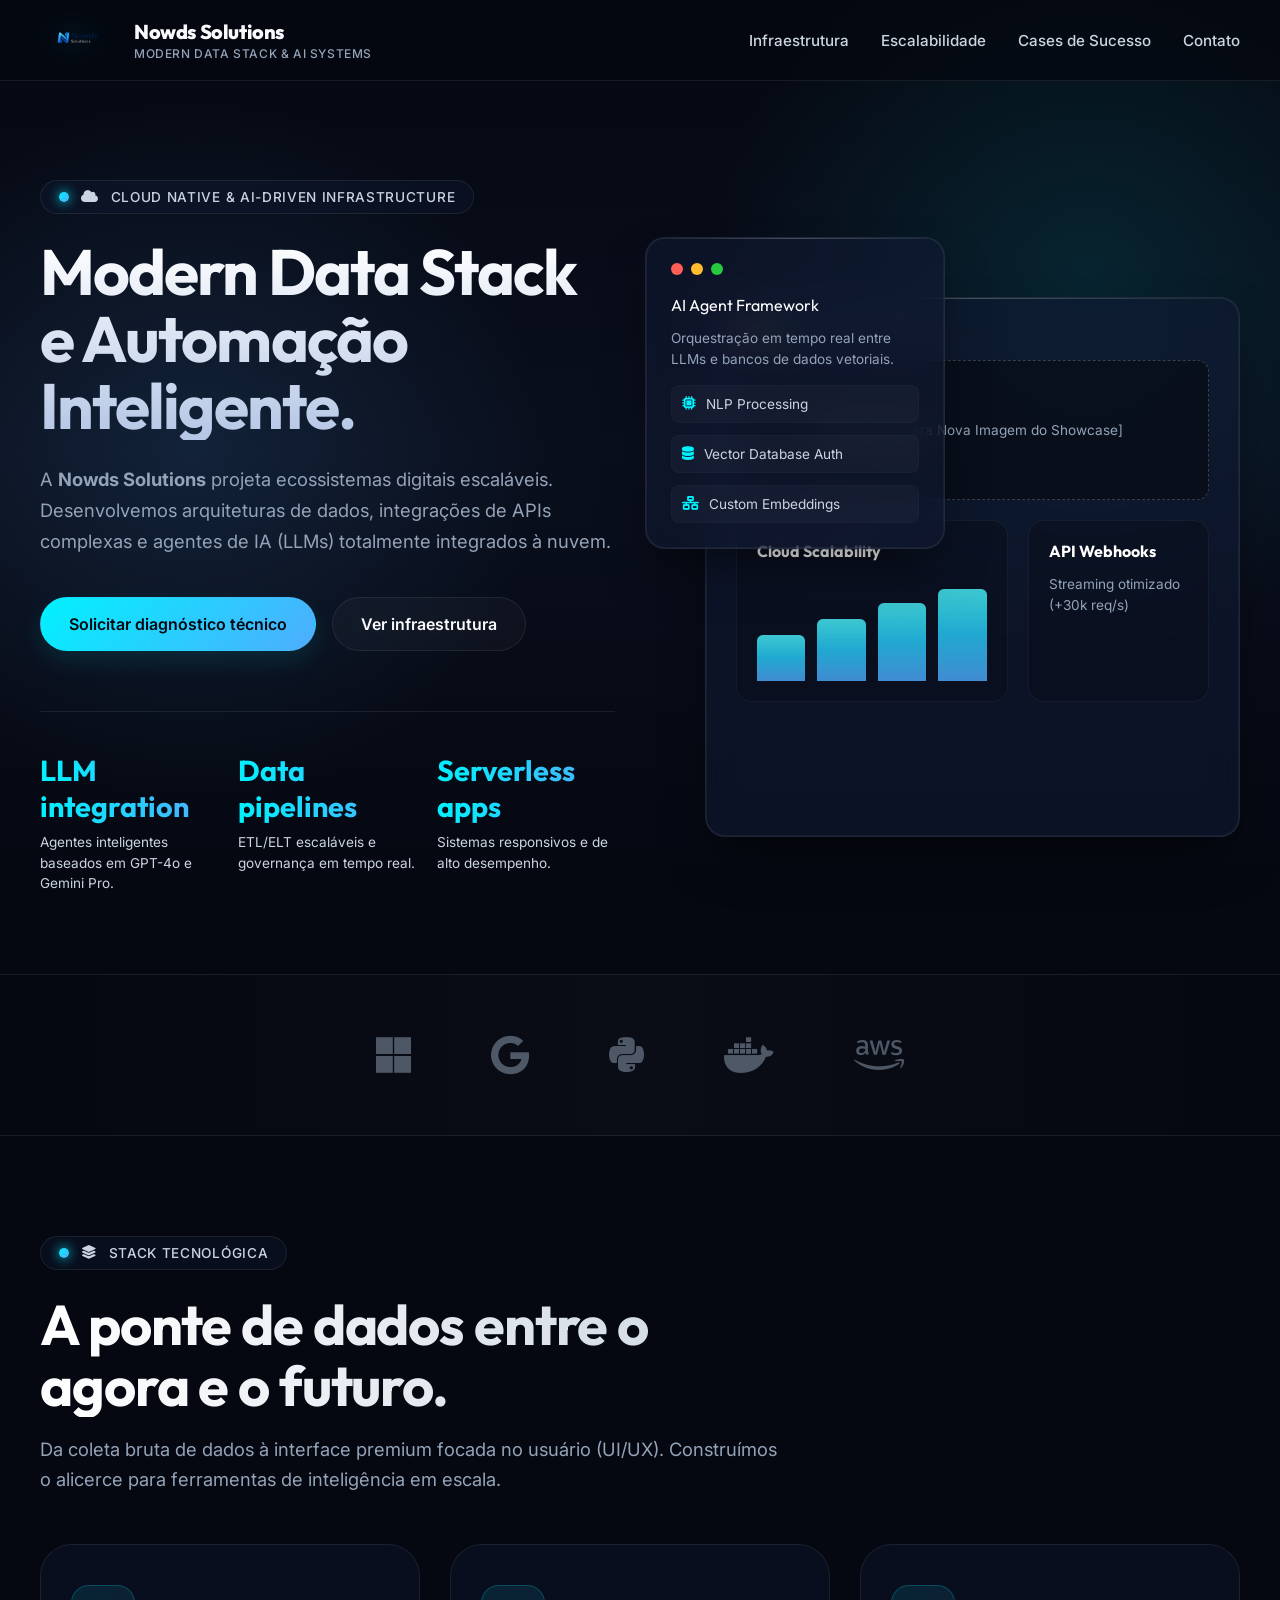
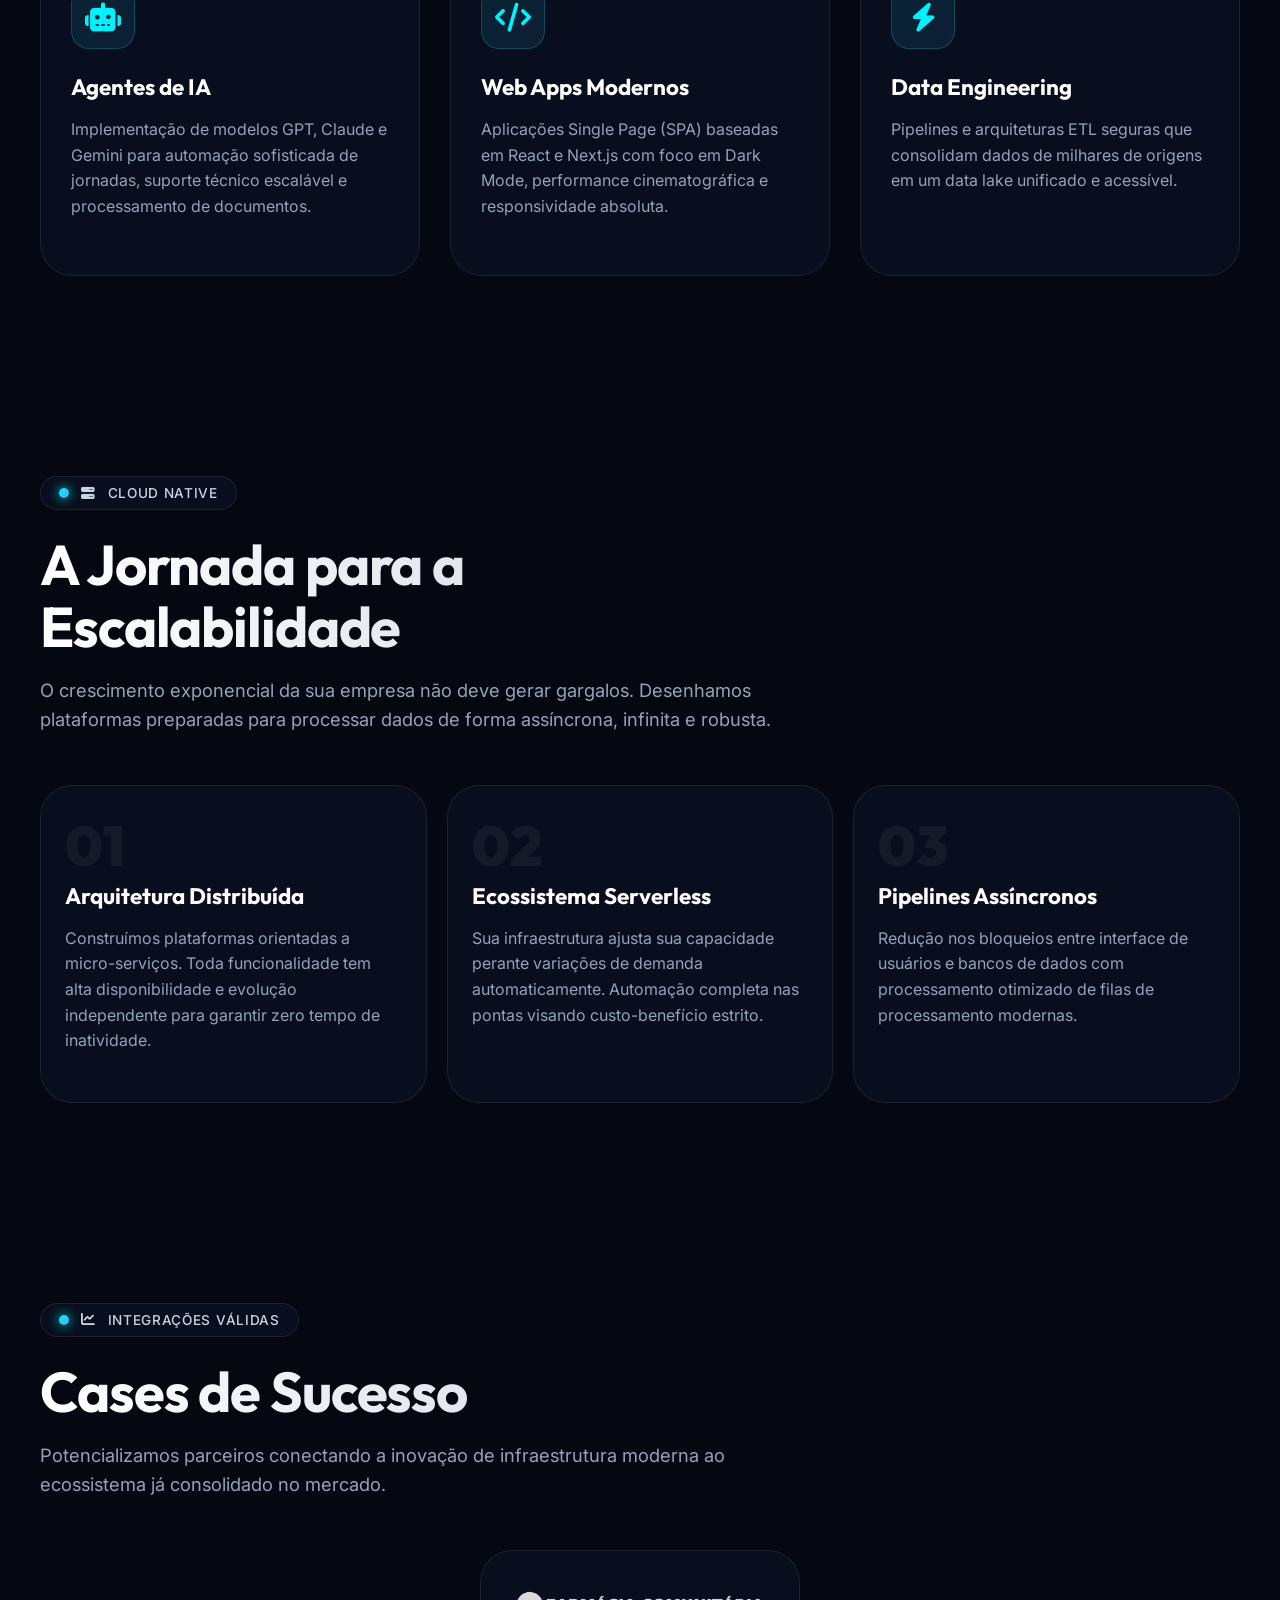
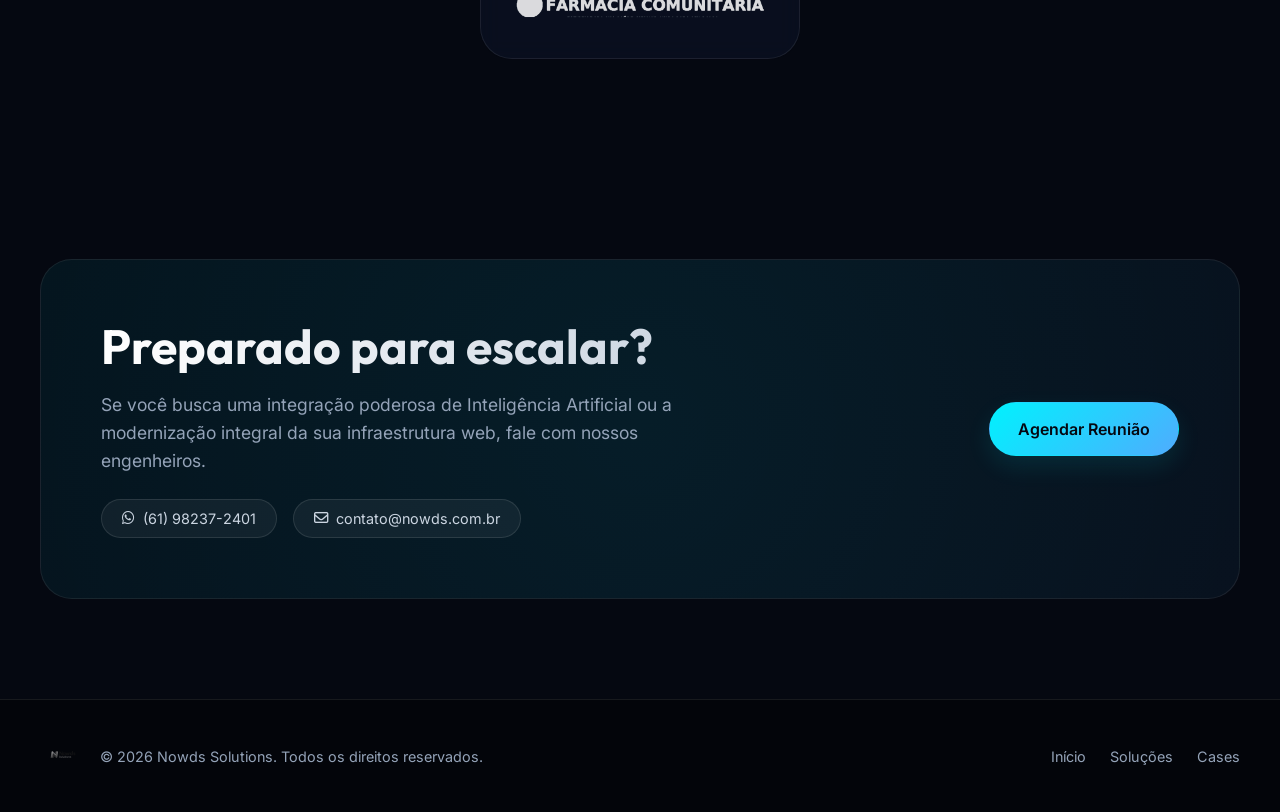
==== index.html @ 6fd4a250 "Add files via upload" ====
<!DOCTYPE html>
<html lang="pt-BR">
<head>
  <meta charset="UTF-8" />
  <meta name="viewport" content="width=device-width, initial-scale=1.0" />
  <title>Nowds Solutions | Modern Data Stack & AI Automation</title>
  
  <meta name="description" content="Nowds Solutions — Modern Data Stack, AI Integrations, and Scalable Digital Infrastructure for high-performance enterprises." />
  <meta name="keywords" content="AI Automation, LLM, Modern Data Stack, SaaS Development, Cloud Infrastructure, Azure OpenAI, Google Cloud" />
  
  <!-- FontAwesome Integrations -->
  <link rel="stylesheet" href="https://cdnjs.cloudflare.com/ajax/libs/font-awesome/6.4.0/css/all.min.css" integrity="sha512-iecdLmaskl7CVkqkXNQ/ZH/XLlvWZOJyj7Yy7tcenmpD1ypASozpmT/E0iPtmFIB46ZmdtAc9eNBvH0H/ZpiBw==" crossorigin="anonymous" referrerpolicy="no-referrer" />
  
  <!-- Main Stylesheet -->
  <link rel="stylesheet" href="index.css" />
</head>
<body>
  <header>
    <div class="container nav">
      <a href="#inicio" class="brand">
        <img class="brand-logo" src="logo-nowds.png" alt="Nowds Solutions Logo" />
        <div class="brand-name">
          <strong>Nowds Solutions</strong>
          <span>Modern Data Stack & AI Systems</span>
        </div>
      </a>

      <nav class="nav-links">
        <a href="#servicos">Infraestrutura</a>
        <a href="#processo">Escalabilidade</a>
        <a href="#cases">Cases de Sucesso</a>
        <a href="#contato">Contato</a>
      </nav>
    </div>
  </header>

  <main>
    <section class="hero" id="inicio">
      <div class="container hero-grid">
        <div class="hero-copy reveal">
          <span class="pill"><i class="fa-solid fa-cloud"></i> Cloud Native & AI-Driven Infrastructure</span>
          <h1>Modern Data Stack e Automação Inteligente.</h1>
          <p>
            A <strong>Nowds Solutions</strong> projeta ecossistemas digitais escaláveis. 
            Desenvolvemos arquiteturas de dados, integrações de APIs complexas e agentes de IA (LLMs) 
            totalmente integrados à nuvem.
          </p>

          <div class="hero-actions">
            <a class="btn btn-primary" href="mailto:contato@nowds.com.br">Solicitar diagnóstico técnico</a>
            <a class="btn btn-secondary" href="#servicos">Ver infraestrutura</a>
          </div>

          <div class="hero-stats reveal">
            <div class="stat">
              <strong>LLM integration</strong>
              <span>Agentes inteligentes baseados em GPT-4o e Gemini Pro.</span>
            </div>
            <div class="stat">
              <strong>Data pipelines</strong>
              <span>ETL/ELT escaláveis e governança em tempo real.</span>
            </div>
            <div class="stat">
              <strong>Serverless apps</strong>
              <span>Sistemas responsivos e de alto desempenho.</span>
            </div>
          </div>
        </div>

        <div class="showcase reveal">
          <div class="glass panel-card">
            <div class="window-bar"><span></span><span></span><span></span></div>
            <div class="mini-title">AI Agent Framework</div>
            <p class="mini-text">Orquestração em tempo real entre LLMs e bancos de dados vetoriais.</p>
            <div class="list">
              <div class="list-item"><i class="fa-solid fa-microchip"></i> NLP Processing</div>
              <div class="list-item"><i class="fa-solid fa-database"></i> Vector Database Auth</div>
              <div class="list-item"><i class="fa-solid fa-network-wired"></i> Custom Embeddings</div>
            </div>
          </div>

          <div class="glass panel-main">
            <div class="window-bar"><span></span><span></span><span></span></div>
            <!-- IMAGEM DINÂMICA DO CLIENTE VIRÁ AQUI -->
            <div id="client-dynamic-image-container" style="min-height: 140px; margin-bottom: 20px; border-radius: 12px; background: rgba(0,0,0,0.4); display: flex; align-items: center; justify-content: center; border: 1px dashed rgba(255,255,255,0.2);">
                <span style="color: var(--text-muted); font-size: 0.85rem;"><i class="fa-regular fa-image" style="margin-right: 8px;"></i> [Espaço para Nova Imagem do Showcase]</span>
            </div>

            <div class="dashboard">
              <div class="dash-row">
                <div class="dash-block">
                  <h3>Cloud Scalability</h3>
                  <div class="bar-chart">
                    <span style="height: 46%"></span>
                    <span style="height: 62%"></span>
                    <span style="height: 78%"></span>
                    <span style="height: 92%"></span>
                  </div>
                </div>
                <div class="dash-block">
                  <h3>API Webhooks</h3>
                  <p>Streaming otimizado (+30k req/s)</p>
                </div>
              </div>
            </div>
          </div>
        </div>
      </div>
    </section>

    <section class="partners">
      <div class="container partners-icons">
        <i class="fa-brands fa-microsoft" title="Azure Ecosystem"></i>
        <i class="fa-brands fa-google" title="Google Cloud Platform"></i>
        <i class="fa-brands fa-python" title="Python Stack"></i>
        <i class="fa-brands fa-docker" title="Containerization"></i>
        <i class="fa-brands fa-aws" title="AWS Infrastructure"></i>
      </div>
    </section>

    <section class="section" id="servicos">
      <div class="container">
        <div class="section-title reveal">
          <span class="pill"><i class="fa-solid fa-layer-group"></i> Stack Tecnológica</span>
          <h2>A ponte de dados entre o agora e o futuro.</h2>
          <p>
            Da coleta bruta de dados à interface premium focada no usuário (UI/UX).
            Construímos o alicerce para ferramentas de inteligência em escala.
          </p>
        </div>

        <div class="grid-3">
          <article class="card reveal">
            <div class="icon"><i class="fa-solid fa-robot"></i></div>
            <h3>Agentes de IA</h3>
            <p>Implementação de modelos GPT, Claude e Gemini para automação sofisticada de jornadas, suporte técnico escalável e processamento de documentos.</p>
          </article>

          <article class="card reveal">
            <div class="icon"><i class="fa-solid fa-code"></i></div>
            <h3>Web Apps Modernos</h3>
            <p>Aplicações Single Page (SPA) baseadas em React e Next.js com foco em Dark Mode, performance cinematográfica e responsividade absoluta.</p>
          </article>

          <article class="card reveal">
            <div class="icon"><i class="fa-solid fa-bolt"></i></div>
            <h3>Data Engineering</h3>
            <p>Pipelines e arquiteturas ETL seguras que consolidam dados de milhares de origens em um data lake unificado e acessível.</p>
          </article>
        </div>
      </div>
    </section>

    <section class="section" id="processo">
      <div class="container">
        <div class="section-title reveal">
          <span class="pill"><i class="fa-solid fa-server"></i> Cloud Native</span>
          <h2>A Jornada para a Escalabilidade</h2>
          <p>O crescimento exponencial da sua empresa não deve gerar gargalos. Desenhamos plataformas preparadas para processar dados de forma assíncrona, infinita e robusta.</p>
        </div>

        <div class="grid-3" style="gap: 20px;">
          <div class="card reveal" style="padding: 32px 24px;">
            <div style="font-family: 'Outfit', sans-serif; font-size: 3.5rem; line-height: 1; font-weight: 900; color: rgba(255,255,255,0.05); margin-bottom: 8px;">01</div>
            <h3>Arquitetura Distribuída</h3>
            <p>Construímos plataformas orientadas a micro-serviços. Toda funcionalidade tem alta disponibilidade e evolução independente para garantir zero tempo de inatividade.</p>
          </div>
          
          <div class="card reveal" style="padding: 32px 24px;">
            <div style="font-family: 'Outfit', sans-serif; font-size: 3.5rem; line-height: 1; font-weight: 900; color: rgba(255,255,255,0.05); margin-bottom: 8px;">02</div>
            <h3>Ecossistema Serverless</h3>
            <p>Sua infraestrutura ajusta sua capacidade perante variações de demanda automaticamente. Automação completa nas pontas visando custo-benefício estrito.</p>
          </div>
          
          <div class="card reveal" style="padding: 32px 24px;">
            <div style="font-family: 'Outfit', sans-serif; font-size: 3.5rem; line-height: 1; font-weight: 900; color: rgba(255,255,255,0.05); margin-bottom: 8px;">03</div>
            <h3>Pipelines Assíncronos</h3>
            <p>Redução nos bloqueios entre interface de usuários e bancos de dados com processamento otimizado de filas de processamento modernas.</p>
          </div>
        </div>
      </div>
    </section>

    <section class="section" id="cases">
      <div class="container">
        <div class="section-title reveal">
          <span class="pill"><i class="fa-solid fa-chart-line"></i> Integrações Válidas</span>
          <h2>Cases de Sucesso</h2>
          <p>Potencializamos parceiros conectando a inovação de infraestrutura moderna ao ecossistema já consolidado no mercado.</p>
        </div>
        <div style="display: flex; justify-content: center; gap: 30px; flex-wrap: wrap; margin-top: 40px;">
          <article class="case-card reveal" style="width: 100%; max-width: 320px;">
            <img src="farmacia-comunitaria-case-logo.png" alt="Farmácia Comunitária - Case Nowds Solutions" style="max-height: 60px; width: auto;" />
          </article>
          <!-- Espaço reservado para novos cases futuramente -->
        </div>
      </div>
    </section>

    <section class="section" id="contato">
      <div class="container">
        <div class="cta reveal">
          <div class="cta-content">
            <h3>Preparado para escalar?</h3>
            <p>
              Se você busca uma integração poderosa de Inteligência Artificial ou 
              a modernização integral da sua infraestrutura web, fale com nossos engenheiros.
            </p>

            <div class="contact-meta">
              <a href="https://wa.me/5561982372401" target="_blank"><i class="fa-brands fa-whatsapp"></i> (61) 98237-2401</a>
              <a href="mailto:contato@nowds.com.br"><i class="fa-regular fa-envelope"></i> contato@nowds.com.br</a>
            </div>
          </div>

          <div class="cta-actions">
            <a class="btn btn-primary" href="mailto:contato@nowds.com.br">Agendar Reunião</a>
          </div>
        </div>
      </div>
    </section>
  </main>

  <footer>
    <div class="container footer-wrap">
      <div class="footer-logo">
        <img src="logo-nowds.png" alt="Nowds Logo" />
        <span class="footer-copy">&copy; 2026 Nowds Solutions. Todos os direitos reservados.</span>
      </div>
      <div class="footer-links">
        <a href="#inicio">Início</a>
        <a href="#servicos">Soluções</a>
        <a href="#cases">Cases</a>
      </div>
    </div>
  </footer>

  <script>
    // Advanced Intersection Observer for cinematic reveals
    const observerOptions = {
        root: null,
        rootMargin: '0px',
        threshold: 0.15
    };

    const observer = new IntersectionObserver((entries, observer) => {
      entries.forEach((entry) => {
        if (entry.isIntersecting) {
          entry.target.classList.add('visible');
          observer.unobserve(entry.target); // Play once
        }
      });
    }, observerOptions);

    document.querySelectorAll('.reveal').forEach((el) => {
        // Add staggered delays based on layout positions if wanted
        observer.observe(el);
    });
  </script>
</body>
</html>
---- index.css ----
@import url('https://fonts.googleapis.com/css2?family=Inter:wght@400;500;600;700;800&family=Outfit:wght@500;600;700;800;900&display=swap');

:root {
  /* Core Colors */
  --bg-deep: #050811;
  --bg-dark: #0a0f1d;
  --bg-soft: #111a33;
  
  /* Accents */
  --primary: #00f2fe;     /* Neon Cyan */
  --primary-glow: rgba(0, 242, 254, 0.4);
  --primary-dim: rgba(0, 242, 254, 0.1);
  --secondary: #4facfe;   /* Bright Blue */
  --secondary-glow: rgba(79, 172, 254, 0.4);
  --accent: #d53f8c;      /* Neon Pink subtle highlights */

  /* Surface & Elements */
  --card-bg: rgba(17, 26, 51, 0.4);
  --card-border: rgba(255, 255, 255, 0.08);
  --card-hover: rgba(17, 26, 51, 0.6);
  --card-border-hover: rgba(255, 255, 255, 0.2);
  
  /* Typography */
  --text-main: #f8fafc;
  --text-muted: #94a3b8;
  --text-dark: #cbd5e1;
  
  /* Utils */
  --shadow-lg: 0 25px 50px -12px rgba(0, 0, 0, 0.5);
  --shadow-glow: 0 0 25px var(--primary-glow);
  --radius-sm: 12px;
  --radius-md: 20px;
  --radius-lg: 32px;
  --max-w: 1200px;
}

* {
  box-sizing: border-box;
}

html {
  scroll-behavior: smooth;
  scroll-padding-top: 100px; /* Offset for fixed header */
}

body {
  margin: 0;
  font-family: 'Inter', system-ui, -apple-system, sans-serif;
  color: var(--text-main);
  background-color: var(--bg-deep);
  background-image: 
    radial-gradient(circle at 15% 50%, rgba(79, 172, 254, 0.12), transparent 30%),
    radial-gradient(circle at 85% 30%, rgba(0, 242, 254, 0.1), transparent 30%),
    linear-gradient(180deg, var(--bg-deep) 0%, var(--bg-dark) 50%, var(--bg-deep) 100%);
  background-attachment: fixed;
  overflow-x: hidden;
  -webkit-font-smoothing: antialiased;
}

a {
  color: inherit;
  text-decoration: none;
}

img {
  max-width: 100%;
  display: block;
}

h1, h2, h3, h4, h5, h6 {
  font-family: 'Outfit', sans-serif;
  margin: 0;
}

/* Layout */
.container {
  width: min(calc(100% - 40px), var(--max-w));
  margin: 0 auto;
}

.section {
  padding: 100px 0;
  position: relative;
  z-index: 10;
}

/* Shared Components */
.pill {
  display: inline-flex;
  align-items: center;
  gap: 12px;
  padding: 8px 18px;
  border: 1px solid var(--card-border);
  border-radius: 999px;
  background: var(--card-bg);
  backdrop-filter: blur(12px);
  -webkit-backdrop-filter: blur(12px);
  color: var(--text-dark);
  font-size: 0.85rem;
  font-weight: 500;
  letter-spacing: 0.05em;
  text-transform: uppercase;
  margin-bottom: 24px;
}

.pill::before {
  content: "";
  width: 10px;
  height: 10px;
  border-radius: 50%;
  background: linear-gradient(135deg, var(--primary), var(--secondary));
  box-shadow: 0 0 12px var(--primary);
  animation: pulse 2s infinite;
}

@keyframes pulse {
  0% { box-shadow: 0 0 0 0 rgba(0, 242, 254, 0.4); }
  70% { box-shadow: 0 0 0 8px rgba(0, 242, 254, 0); }
  100% { box-shadow: 0 0 0 0 rgba(0, 242, 254, 0); }
}

.section-title {
  max-width: 750px;
  margin-bottom: 50px;
}

.section-title h2 {
  font-size: clamp(2.5rem, 5vw, 3.5rem);
  line-height: 1.1;
  margin-bottom: 16px;
  letter-spacing: -0.02em;
  background: linear-gradient(to right, #fff, var(--text-dark));
  -webkit-background-clip: text;
  -webkit-text-fill-color: transparent;
}

.section-title p {
  color: var(--text-muted);
  font-size: 1.15rem;
  line-height: 1.6;
}

/* Header */
header {
  position: fixed;
  top: 0;
  left: 0;
  right: 0;
  z-index: 100;
  backdrop-filter: blur(20px);
  -webkit-backdrop-filter: blur(20px);
  background: rgba(5, 8, 17, 0.7);
  border-bottom: 1px solid var(--card-border);
  transition: all 0.3s ease;
}

.nav {
  display: flex;
  align-items: center;
  justify-content: space-between;
  gap: 20px;
  min-height: 80px;
}

.brand {
  display: flex;
  align-items: center;
  gap: 16px;
  transition: transform 0.3s ease;
}

.brand:hover {
  transform: scale(1.02);
}

.brand-logo {
  height: 52px;
  width: auto;
  object-fit: contain;
  filter: drop-shadow(0 0 15px rgba(0, 242, 254, 0.3));
}

.brand-name {
  display: flex;
  flex-direction: column;
}

.brand-name strong {
  font-family: 'Outfit', sans-serif;
  font-size: 1.25rem;
  font-weight: 800;
  letter-spacing: -0.02em;
}

.brand-name span {
  font-size: 0.75rem;
  color: var(--text-muted);
  font-weight: 500;
  letter-spacing: 0.05em;
  text-transform: uppercase;
  margin-top: 2px;
}

.nav-links {
  display: flex;
  align-items: center;
  gap: 32px;
}

.nav-links a {
  color: var(--text-dark);
  font-size: 0.95rem;
  font-weight: 500;
  transition: color 0.2s ease;
  position: relative;
}

.nav-links a::after {
  content: '';
  position: absolute;
  bottom: -4px;
  left: 0;
  width: 0%;
  height: 2px;
  background: linear-gradient(90deg, var(--primary), var(--secondary));
  transition: width 0.3s ease;
  border-radius: 2px;
}

.nav-links a:hover {
  color: var(--text-main);
}

.nav-links a:hover::after {
  width: 100%;
}

/* Buttons */
.btn {
  display: inline-flex;
  align-items: center;
  justify-content: center;
  gap: 12px;
  padding: 16px 28px;
  border-radius: 100px;
  border: 1px solid transparent;
  font-weight: 600;
  font-family: 'Inter', sans-serif;
  font-size: 1rem;
  transition: all 0.3s cubic-bezier(0.25, 1, 0.5, 1);
  cursor: pointer;
  position: relative;
  overflow: hidden;
  z-index: 1;
}

.btn-primary {
  color: var(--bg-deep);
  background: linear-gradient(135deg, var(--primary), var(--secondary));
  box-shadow: 0 10px 25px var(--primary-dim);
}

.btn-primary::before {
  content: '';
  position: absolute;
  top: 0;
  left: -100%;
  width: 100%;
  height: 100%;
  background: linear-gradient(90deg, transparent, rgba(255,255,255,0.2), transparent);
  transition: left 0.5s ease;
  z-index: -1;
}

.btn-primary:hover {
  transform: translateY(-3px);
  box-shadow: 0 15px 35px var(--primary-glow);
}

.btn-primary:hover::before {
  left: 100%;
}

.btn-secondary {
  color: var(--text-main);
  border-color: var(--card-border);
  background: rgba(255, 255, 255, 0.03);
  backdrop-filter: blur(8px);
}

.btn-secondary:hover {
  background: rgba(255, 255, 255, 0.08);
  border-color: var(--card-border-hover);
  transform: translateY(-3px);
  box-shadow: 0 10px 25px rgba(0,0,0,0.2);
}

/* Hero Section */
.hero {
  padding: 180px 0 80px;
}

.hero-grid {
  display: grid;
  grid-template-columns: 1fr 1fr;
  gap: 50px;
  align-items: center;
}

.hero-copy h1 {
  font-size: clamp(3rem, 5vw, 4.5rem);
  line-height: 1.05;
  letter-spacing: -0.03em;
  margin: 0 0 24px;
  background: linear-gradient(180deg, #FFFFFF 0%, #B4C6E5 100%);
  -webkit-background-clip: text;
  -webkit-text-fill-color: transparent;
}

.hero-copy p {
  color: var(--text-muted);
  font-size: 1.15rem;
  line-height: 1.7;
  max-width: 580px;
  margin-bottom: 40px;
}

.hero-actions {
  display: flex;
  gap: 16px;
  flex-wrap: wrap;
}

.hero-stats {
  display: grid;
  grid-template-columns: repeat(3, minmax(0, 1fr));
  gap: 20px;
  margin-top: 60px;
  border-top: 1px solid var(--card-border);
  padding-top: 40px;
}

.stat strong {
  display: block;
  font-family: 'Outfit', sans-serif;
  font-size: 1.8rem;
  background: linear-gradient(90deg, var(--primary), var(--secondary));
  -webkit-background-clip: text;
  -webkit-text-fill-color: transparent;
  margin-bottom: 8px;
}

.stat span {
  color: var(--text-dark);
  font-size: 0.85rem;
  line-height: 1.5;
  display: block;
}

/* Showcase Panels */
.showcase {
  position: relative;
  height: 600px;
  perspective: 1000px;
}

.glass {
  position: absolute;
  border-radius: var(--radius-md);
  border: 1px solid var(--card-border);
  background: rgba(17, 26, 51, 0.6);
  backdrop-filter: blur(20px);
  -webkit-backdrop-filter: blur(20px);
  box-shadow: var(--shadow-lg), inset 0 0 0 1px rgba(255,255,255,0.05);
  animation: float 6s ease-in-out infinite;
  overflow: hidden;
}

@keyframes float {
  0%, 100% { transform: translateY(0) rotateX(0) rotateY(0); }
  50% { transform: translateY(-15px) rotateX(2deg) rotateY(-2deg); }
}

.glass::before {
  content: '';
  position: absolute;
  top: 0; left: 0; right: 0; height: 1px;
  background: linear-gradient(90deg, transparent, rgba(255,255,255,0.2), transparent);
}

.panel-main {
  inset: 60px 0 0 40px;
  padding: 30px;
  z-index: 2;
}

.panel-card {
  top: 0;
  left: -20px;
  width: 300px;
  padding: 25px;
  z-index: 3;
  animation-delay: -3s;
}

.window-bar {
  display: flex;
  gap: 8px;
  margin-bottom: 20px;
}

.window-bar span {
  width: 12px;
  height: 12px;
  border-radius: 50%;
  background: rgba(255,255,255,0.2);
}

.window-bar span:nth-child(1) { background: #ff5f56; }
.window-bar span:nth-child(2) { background: #ffbd2e; }
.window-bar span:nth-child(3) { background: #27c93f; }

.dashboard {
  display: grid;
  gap: 20px;
}

.dash-row {
  display: grid;
  grid-template-columns: 1.2fr 0.8fr;
  gap: 20px;
}

.dash-block {
  border-radius: 16px;
  background: rgba(0,0,0,0.2);
  border: 1px solid rgba(255,255,255,0.05);
  padding: 20px;
}

.dash-block h3, .mini-title {
  margin: 0 0 8px;
  font-family: 'Outfit', sans-serif;
  font-size: 1rem;
  color: #fff;
}

.dash-block p, .mini-text {
  color: var(--text-muted);
  font-size: 0.85rem;
  line-height: 1.5;
}

.bar-chart {
  display: flex;
  align-items: flex-end;
  gap: 12px;
  height: 100px;
  margin-top: 20px;
}

.bar-chart span {
  flex: 1;
  border-radius: 6px 6px 0 0;
  background: linear-gradient(180deg, var(--primary), var(--secondary));
  opacity: 0.8;
  position: relative;
  overflow: hidden;
}

.bar-chart span::after {
  content: '';
  position: absolute;
  top: 0; left: 0; right: 0; bottom: 0;
  background: linear-gradient(180deg, rgba(255,255,255,0.3) 0%, transparent 50%);
}

.list {
  display: grid;
  gap: 12px;
  margin-top: 16px;
}

.list-item {
  display: flex;
  align-items: center;
  gap: 10px;
  color: var(--text-dark);
  font-size: 0.85rem;
  padding: 10px;
  border-radius: 8px;
  background: rgba(255,255,255,0.03);
  border: 1px solid rgba(255,255,255,0.02);
}

.list-item i {
  color: var(--primary);
}

/* Partners */
.partners {
  padding: 60px 0;
  background: linear-gradient(90deg, transparent, rgba(255,255,255,0.02), transparent);
  border-top: 1px solid var(--card-border);
  border-bottom: 1px solid var(--card-border);
}

.partners-icons {
  display: flex;
  justify-content: center;
  align-items: center;
  gap: clamp(40px, 8vw, 80px);
  flex-wrap: wrap;
}

.partners-icons i {
  font-size: 2.5rem;
  color: var(--text-muted);
  opacity: 0.5;
  transition: all 0.3s ease;
}

.partners-icons i:hover {
  opacity: 1;
  color: var(--primary);
  transform: scale(1.1);
  filter: drop-shadow(0 0 10px var(--primary-dim));
}

/* Services Grid */
.grid-3 {
  display: grid;
  grid-template-columns: repeat(auto-fit, minmax(320px, 1fr));
  gap: 30px;
}

.card {
  padding: 40px 30px;
  border-radius: var(--radius-lg);
  border: 1px solid var(--card-border);
  background: var(--card-bg);
  backdrop-filter: blur(10px);
  -webkit-backdrop-filter: blur(10px);
  transition: all 0.4s cubic-bezier(0.175, 0.885, 0.32, 1.275);
  position: relative;
  overflow: hidden;
}

.card::before {
  content: '';
  position: absolute;
  top: 0; left: 0; width: 100%; height: 100%;
  background: radial-gradient(circle at top right, var(--primary-dim), transparent 60%);
  opacity: 0;
  transition: opacity 0.4s ease;
}

.card:hover {
  transform: translateY(-10px);
  border-color: var(--card-border-hover);
  box-shadow: 0 20px 40px rgba(0,0,0,0.4), inset 0 0 0 1px rgba(255,255,255,0.1);
}

.card:hover::before {
  opacity: 1;
}

.icon {
  width: 64px;
  height: 64px;
  display: grid;
  place-items: center;
  border-radius: 18px;
  margin-bottom: 24px;
  font-size: 1.8rem;
  background: linear-gradient(135deg, rgba(0, 242, 254, 0.1), rgba(79, 172, 254, 0.1));
  border: 1px solid rgba(0, 242, 254, 0.2);
  color: var(--primary);
  position: relative;
  z-index: 1;
}

.card h3 {
  font-size: 1.4rem;
  margin-bottom: 12px;
  color: #fff;
  position: relative;
  z-index: 1;
}

.card p {
  color: var(--text-muted);
  line-height: 1.6;
  font-size: 1rem;
  position: relative;
  z-index: 1;
}

/* Success Cases Logo Box */
.case-card {
  display: flex;
  flex-direction: column;
  justify-content: center;
  align-items: center;
  padding: 40px;
  border-radius: var(--radius-lg);
  border: 1px solid var(--card-border);
  background: var(--card-bg);
  backdrop-filter: blur(10px);
  -webkit-backdrop-filter: blur(10px);
  transition: transform 0.3s ease;
}

.case-card:hover {
  transform: scale(1.02);
  border-color: rgba(255,255,255,0.15);
}

.case-card img {
  max-width: 250px;
  filter: brightness(0) invert(1) opacity(0.85); /* Converts dark logo to white */
  transition: filter 0.3s ease;
}

.case-card:hover img {
  filter: brightness(0) invert(1) opacity(1);
}

/* CTA Section */
.cta {
  padding: 60px;
  border-radius: var(--radius-lg);
  background: linear-gradient(135deg, rgba(0, 242, 254, 0.05) 0%, rgba(79, 172, 254, 0.05) 100%);
  border: 1px solid var(--card-border);
  position: relative;
  overflow: hidden;
  display: flex;
  justify-content: space-between;
  align-items: center;
  gap: 40px;
  flex-wrap: wrap;
}

.cta::before {
  content: '';
  position: absolute;
  top: -50%; left: -50%; width: 200%; height: 200%;
  background: radial-gradient(circle at center, var(--primary-dim) 0%, transparent 60%);
  opacity: 0.5;
  pointer-events: none;
}

.cta-content {
  position: relative;
  z-index: 1;
  max-width: 600px;
}

.cta-content h3 {
  font-size: clamp(2rem, 4vw, 3rem);
  margin-bottom: 16px;
  line-height: 1.1;
  background: linear-gradient(90deg, #fff, var(--text-dark));
  -webkit-background-clip: text;
  -webkit-text-fill-color: transparent;
}

.cta-content p {
  color: var(--text-muted);
  font-size: 1.1rem;
  line-height: 1.6;
  margin-bottom: 24px;
}

.contact-meta {
  display: flex;
  gap: 16px;
  flex-wrap: wrap;
}

.contact-meta a {
  display: inline-flex;
  align-items: center;
  gap: 8px;
  padding: 10px 20px;
  border-radius: 100px;
  background: rgba(255,255,255,0.05);
  border: 1px solid rgba(255,255,255,0.1);
  color: var(--text-dark);
  font-size: 0.9rem;
  transition: all 0.2s ease;
}

.contact-meta a:hover {
  background: rgba(255,255,255,0.1);
  color: #fff;
}

.cta-actions {
  position: relative;
  z-index: 1;
}

/* Footer */
footer {
  padding: 40px 0;
  border-top: 1px solid var(--card-border);
  background: #03050a;
}

.footer-wrap {
  display: flex;
  justify-content: space-between;
  align-items: center;
  gap: 20px;
  flex-wrap: wrap;
}

.footer-logo {
  display: flex;
  align-items: center;
  gap: 12px;
}

.footer-logo img {
  height: 32px;
  filter: grayscale(1) opacity(0.8);
}

.footer-copy {
  color: var(--text-muted);
  font-size: 0.9rem;
}

.footer-links {
  display: flex;
  gap: 24px;
}

.footer-links a {
  color: var(--text-muted);
  font-size: 0.9rem;
  transition: color 0.2s ease;
}

.footer-links a:hover {
  color: var(--primary);
}

/* Utilities */
.reveal {
  opacity: 0;
  transform: translateY(30px);
  transition: all 0.8s cubic-bezier(0.5, 0, 0, 1);
}

.reveal.visible {
  opacity: 1;
  transform: translateY(0);
}

/* Responsive */
@media (max-width: 992px) {
  .hero-grid {
    grid-template-columns: 1fr;
    text-align: center;
  }
  .hero-copy p {
    margin: 0 auto 40px;
  }
  .hero-actions {
    justify-content: center;
  }
  .hero-stats {
    justify-content: center;
    border-top: none;
    padding-top: 0;
  }
  .showcase {
    height: 450px;
  }
  .panel-main {
    inset: 40px 20px 0 20px;
  }
  .panel-card {
    display: none;
  }
}

@media (max-width: 768px) {
  .nav-links {
    display: none; /* In a real app, add a mobile menu toggle here */
  }
  .section {
    padding: 60px 0;
  }
  .cta {
    padding: 40px 20px;
    text-align: center;
    justify-content: center;
  }
  .contact-meta {
    justify-content: center;
  }
}
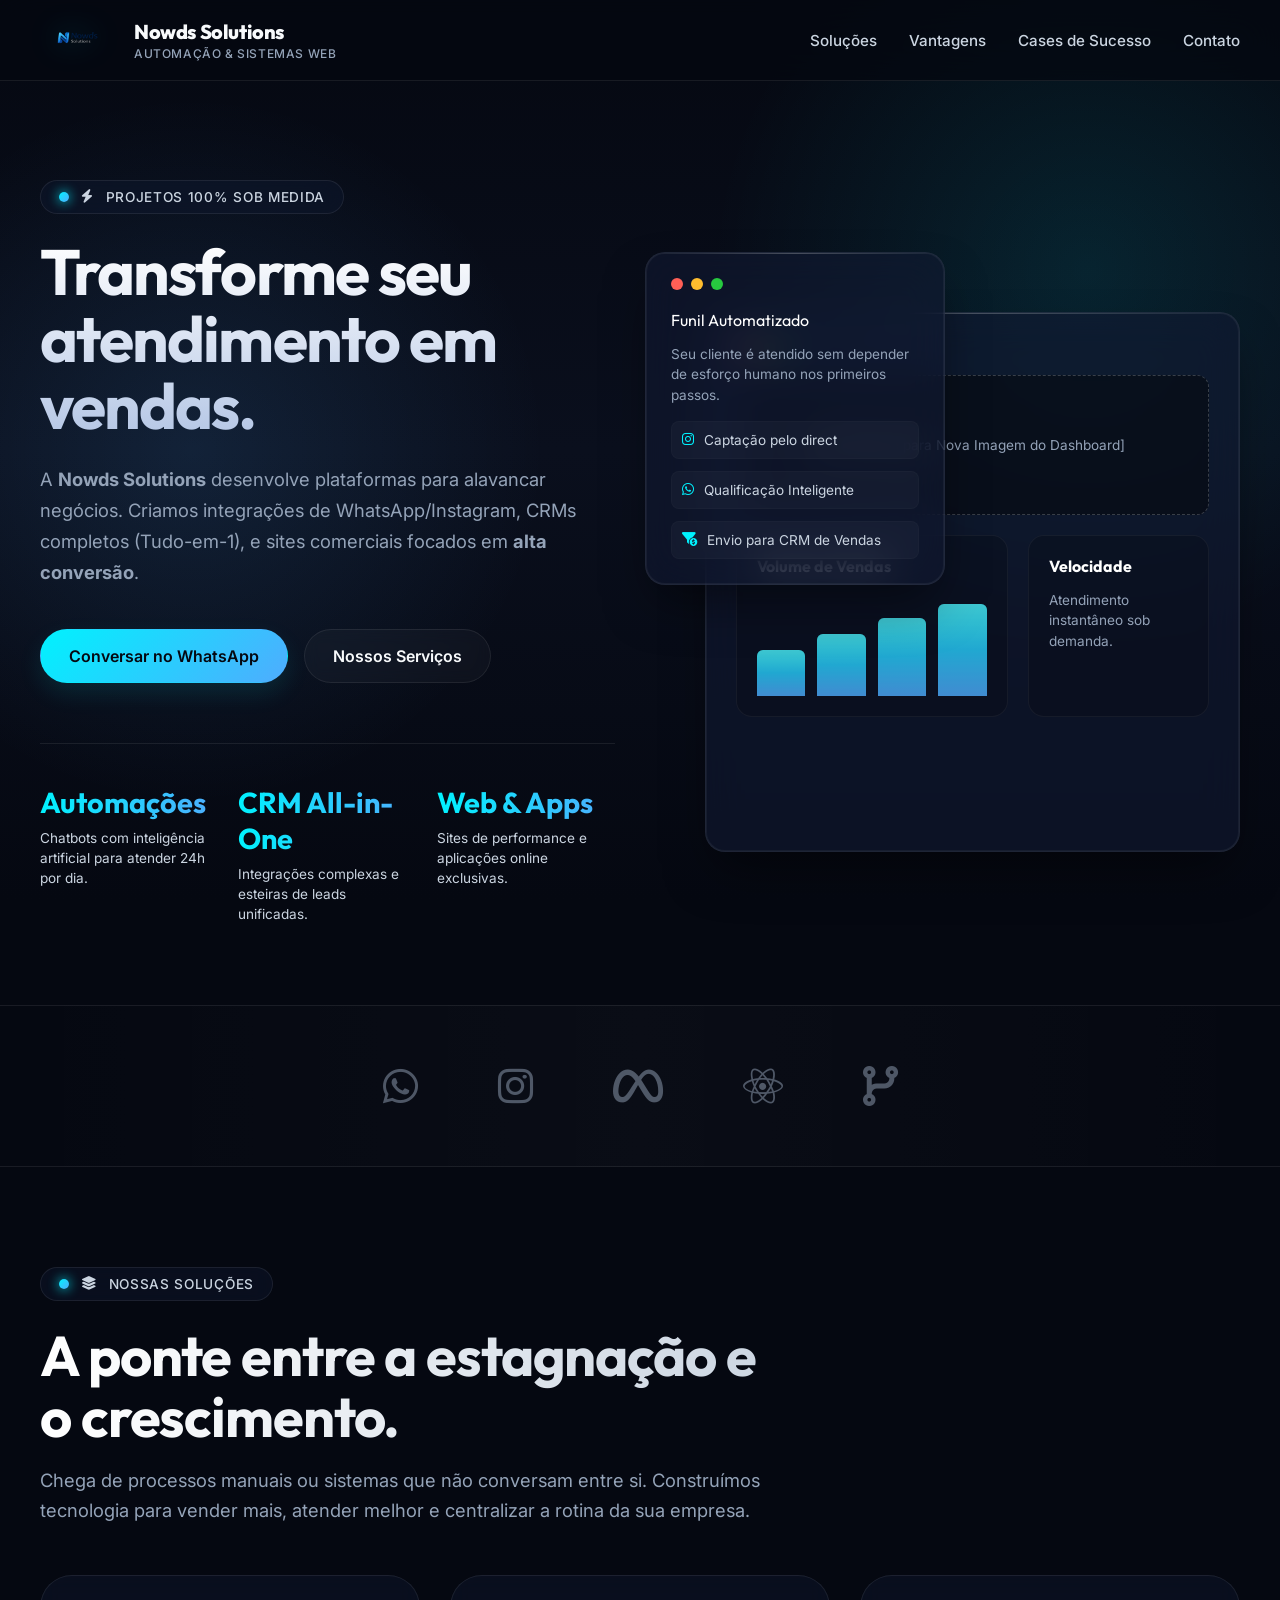
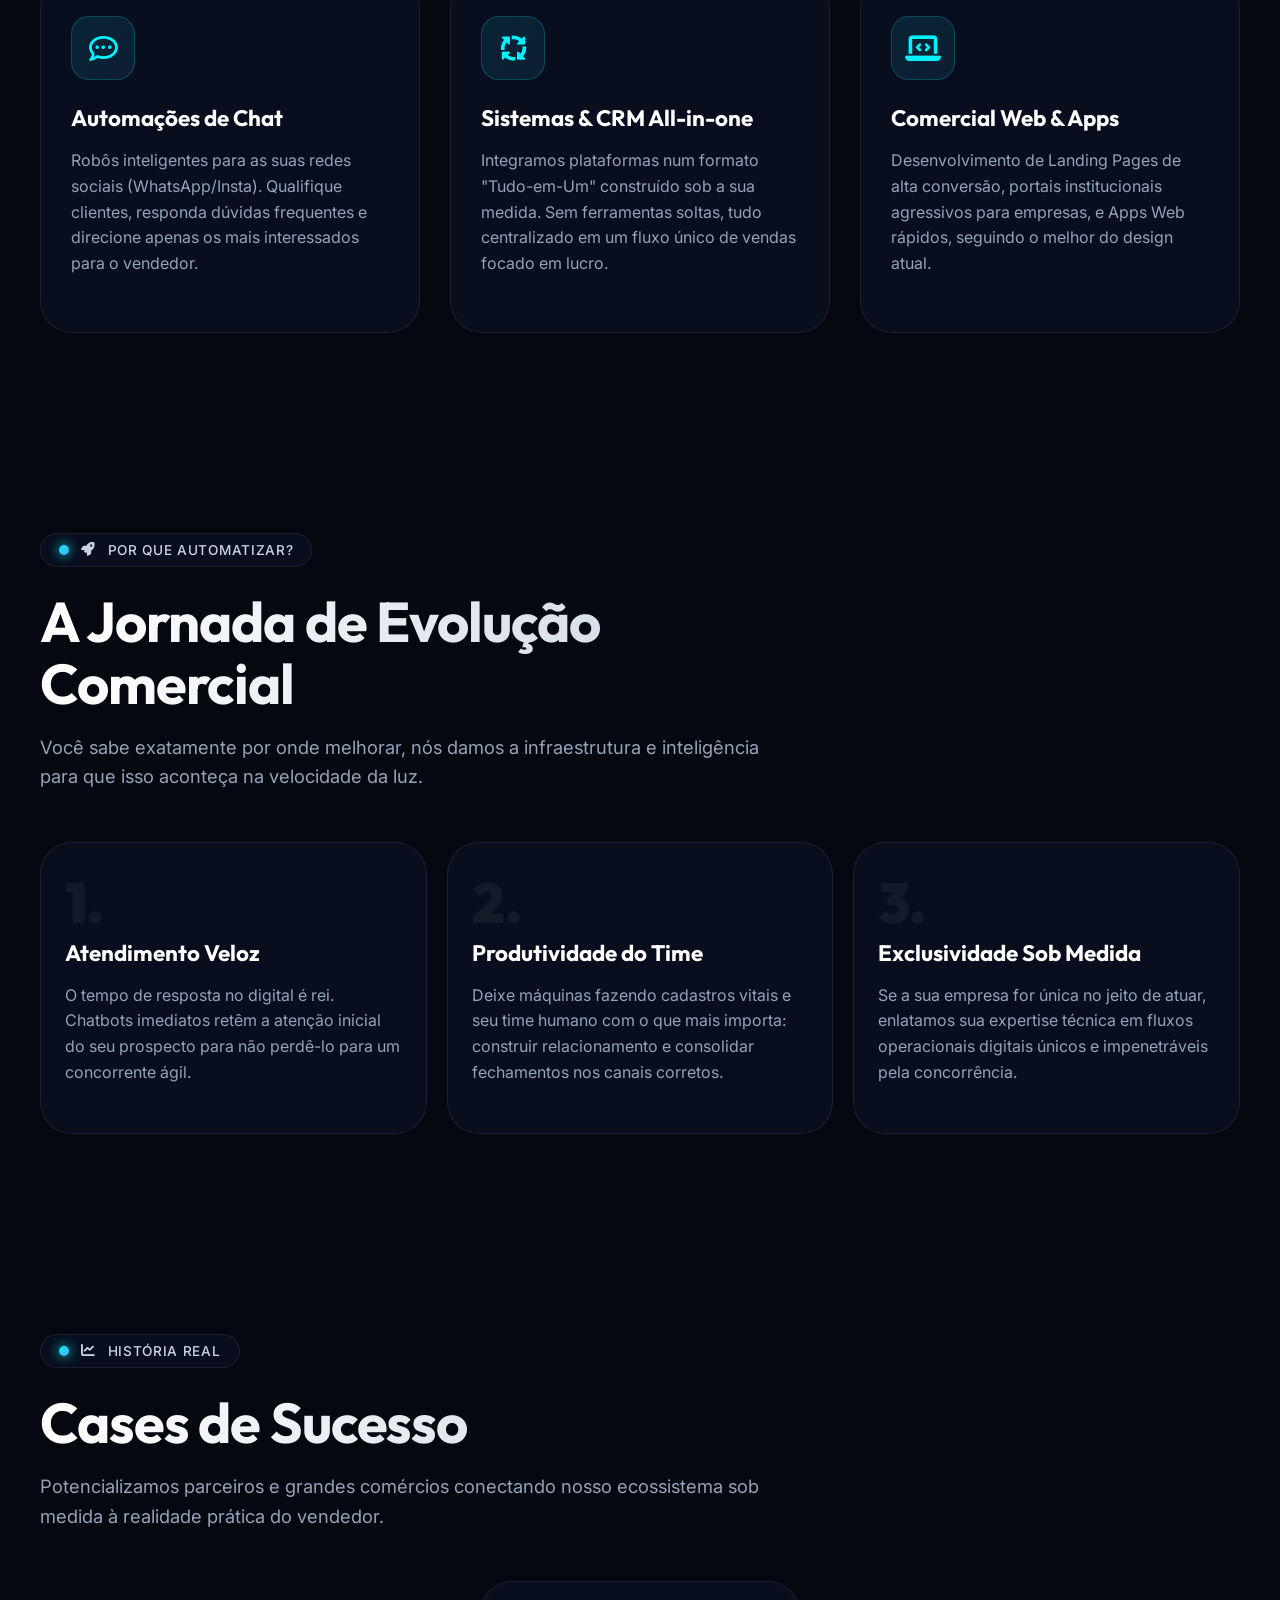
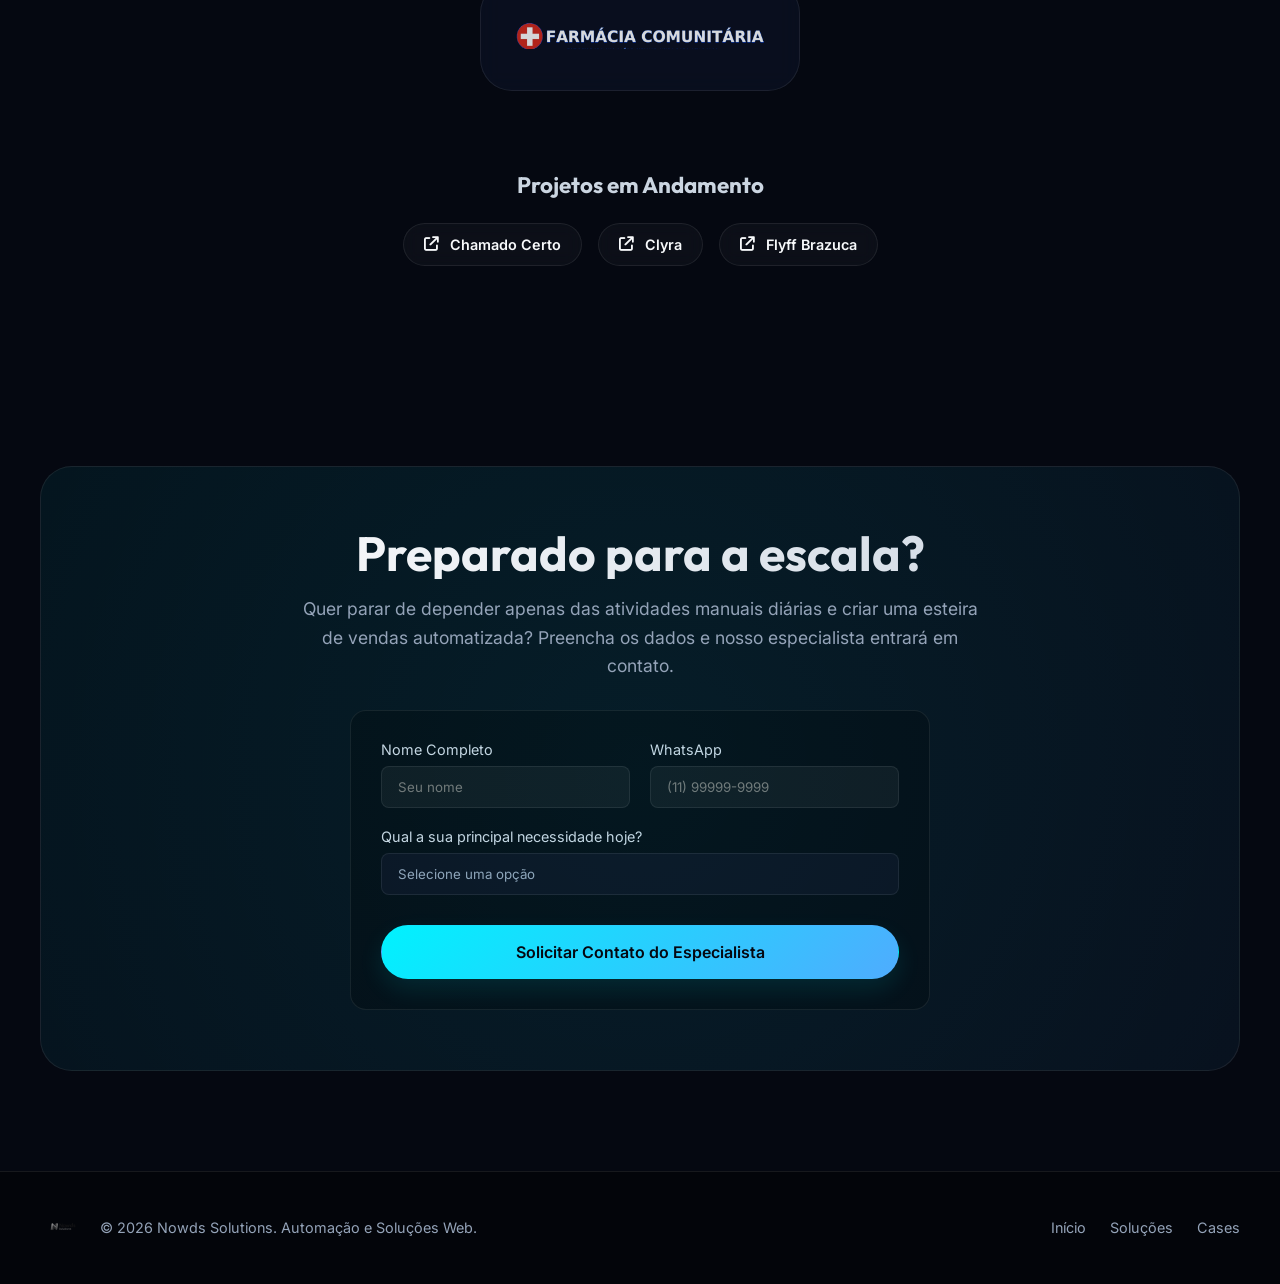
==== commit cb2ba8f0: "Add files via upload" ====
--- a/index.html
+++ b/index.html
@@ -3,10 +3,10 @@
 <head>
   <meta charset="UTF-8" />
   <meta name="viewport" content="width=device-width, initial-scale=1.0" />
-  <title>Nowds Solutions | Modern Data Stack & AI Automation</title>
+  <title>Nowds Solutions | Automações, CRM & Sistemas Web</title>
   
-  <meta name="description" content="Nowds Solutions — Modern Data Stack, AI Integrations, and Scalable Digital Infrastructure for high-performance enterprises." />
-  <meta name="keywords" content="AI Automation, LLM, Modern Data Stack, SaaS Development, Cloud Infrastructure, Azure OpenAI, Google Cloud" />
+  <meta name="description" content="Nowds Solutions — Automações de WhatsApp e Instagram, integrações de CRM tudo-em-um e desenvolvimento de sites comerciais sob medida." />
+  <meta name="keywords" content="Automação WhatsApp, Chatbot Instagram, CRM, Desenvolvimento Web, N8N, Typebot" />
   
   <!-- FontAwesome Integrations -->
   <link rel="stylesheet" href="https://cdnjs.cloudflare.com/ajax/libs/font-awesome/6.4.0/css/all.min.css" integrity="sha512-iecdLmaskl7CVkqkXNQ/ZH/XLlvWZOJyj7Yy7tcenmpD1ypASozpmT/E0iPtmFIB46ZmdtAc9eNBvH0H/ZpiBw==" crossorigin="anonymous" referrerpolicy="no-referrer" />
@@ -21,13 +21,13 @@
         <img class="brand-logo" src="logo-nowds.png" alt="Nowds Solutions Logo" />
         <div class="brand-name">
           <strong>Nowds Solutions</strong>
-          <span>Modern Data Stack & AI Systems</span>
+          <span>Automação & Sistemas Web</span>
         </div>
       </a>
 
       <nav class="nav-links">
-        <a href="#servicos">Infraestrutura</a>
-        <a href="#processo">Escalabilidade</a>
+        <a href="#servicos">Soluções</a>
+        <a href="#processo">Vantagens</a>
         <a href="#cases">Cases de Sucesso</a>
         <a href="#contato">Contato</a>
       </nav>
@@ -38,31 +38,30 @@
     <section class="hero" id="inicio">
       <div class="container hero-grid">
         <div class="hero-copy reveal">
-          <span class="pill"><i class="fa-solid fa-cloud"></i> Cloud Native & AI-Driven Infrastructure</span>
-          <h1>Modern Data Stack e Automação Inteligente.</h1>
+          <span class="pill"><i class="fa-solid fa-bolt"></i> Projetos 100% Sob Medida</span>
+          <h1>Transforme seu atendimento em vendas.</h1>
           <p>
-            A <strong>Nowds Solutions</strong> projeta ecossistemas digitais escaláveis. 
-            Desenvolvemos arquiteturas de dados, integrações de APIs complexas e agentes de IA (LLMs) 
-            totalmente integrados à nuvem.
+            A <strong>Nowds Solutions</strong> desenvolve plataformas para alavancar negócios. 
+            Criamos integrações de WhatsApp/Instagram, CRMs completos (Tudo-em-1), e sites comerciais focados em <strong>alta conversão</strong>.
           </p>
 
           <div class="hero-actions">
-            <a class="btn btn-primary" href="mailto:contato@nowds.com.br">Solicitar diagnóstico técnico</a>
-            <a class="btn btn-secondary" href="#servicos">Ver infraestrutura</a>
+            <a class="btn btn-primary" href="https://wa.me/5561982372401" target="_blank">Conversar no WhatsApp</a>
+            <a class="btn btn-secondary" href="#servicos">Nossos Serviços</a>
           </div>
 
           <div class="hero-stats reveal">
             <div class="stat">
-              <strong>LLM integration</strong>
-              <span>Agentes inteligentes baseados em GPT-4o e Gemini Pro.</span>
+              <strong>Automações</strong>
+              <span>Chatbots com inteligência artificial para atender 24h por dia.</span>
             </div>
             <div class="stat">
-              <strong>Data pipelines</strong>
-              <span>ETL/ELT escaláveis e governança em tempo real.</span>
+              <strong>CRM All-in-One</strong>
+              <span>Integrações complexas e esteiras de leads unificadas.</span>
             </div>
             <div class="stat">
-              <strong>Serverless apps</strong>
-              <span>Sistemas responsivos e de alto desempenho.</span>
+              <strong>Web & Apps</strong>
+              <span>Sites de performance e aplicações online exclusivas.</span>
             </div>
           </div>
         </div>
@@ -70,12 +69,12 @@
         <div class="showcase reveal">
           <div class="glass panel-card">
             <div class="window-bar"><span></span><span></span><span></span></div>
-            <div class="mini-title">AI Agent Framework</div>
-            <p class="mini-text">Orquestração em tempo real entre LLMs e bancos de dados vetoriais.</p>
+            <div class="mini-title">Funil Automatizado</div>
+            <p class="mini-text">Seu cliente é atendido sem depender de esforço humano nos primeiros passos.</p>
             <div class="list">
-              <div class="list-item"><i class="fa-solid fa-microchip"></i> NLP Processing</div>
-              <div class="list-item"><i class="fa-solid fa-database"></i> Vector Database Auth</div>
-              <div class="list-item"><i class="fa-solid fa-network-wired"></i> Custom Embeddings</div>
+              <div class="list-item"><i class="fa-brands fa-instagram"></i> Captação pelo direct</div>
+              <div class="list-item"><i class="fa-brands fa-whatsapp"></i> Qualificação Inteligente</div>
+              <div class="list-item"><i class="fa-solid fa-filter-circle-dollar"></i> Envio para CRM de Vendas</div>
             </div>
           </div>
 
@@ -83,13 +82,13 @@
             <div class="window-bar"><span></span><span></span><span></span></div>
             <!-- IMAGEM DINÂMICA DO CLIENTE VIRÁ AQUI -->
             <div id="client-dynamic-image-container" style="min-height: 140px; margin-bottom: 20px; border-radius: 12px; background: rgba(0,0,0,0.4); display: flex; align-items: center; justify-content: center; border: 1px dashed rgba(255,255,255,0.2);">
-                <span style="color: var(--text-muted); font-size: 0.85rem;"><i class="fa-regular fa-image" style="margin-right: 8px;"></i> [Espaço para Nova Imagem do Showcase]</span>
+                <span style="color: var(--text-muted); font-size: 0.85rem;"><i class="fa-regular fa-image" style="margin-right: 8px;"></i> [Espaço para Nova Imagem do Dashboard]</span>
             </div>
 
             <div class="dashboard">
               <div class="dash-row">
                 <div class="dash-block">
-                  <h3>Cloud Scalability</h3>
+                  <h3>Volume de Vendas</h3>
                   <div class="bar-chart">
                     <span style="height: 46%"></span>
                     <span style="height: 62%"></span>
@@ -98,8 +97,8 @@
                   </div>
                 </div>
                 <div class="dash-block">
-                  <h3>API Webhooks</h3>
-                  <p>Streaming otimizado (+30k req/s)</p>
+                  <h3>Velocidade</h3 >
+                  <p>Atendimento instantâneo sob demanda.</p>
                 </div>
               </div>
             </div>
@@ -110,42 +109,42 @@
 
     <section class="partners">
       <div class="container partners-icons">
-        <i class="fa-brands fa-microsoft" title="Azure Ecosystem"></i>
-        <i class="fa-brands fa-google" title="Google Cloud Platform"></i>
-        <i class="fa-brands fa-python" title="Python Stack"></i>
-        <i class="fa-brands fa-docker" title="Containerization"></i>
-        <i class="fa-brands fa-aws" title="AWS Infrastructure"></i>
+        <i class="fa-brands fa-whatsapp" title="WhatsApp Business"></i>
+        <i class="fa-brands fa-instagram" title="Instagram"></i>
+        <i class="fa-brands fa-meta" title="Ecosistema Meta"></i>
+        <i class="fa-brands fa-react" title="Web Applications"></i>
+        <i class="fa-solid fa-code-branch" title="Automação tipo N8N"></i>
       </div>
     </section>
 
     <section class="section" id="servicos">
       <div class="container">
         <div class="section-title reveal">
-          <span class="pill"><i class="fa-solid fa-layer-group"></i> Stack Tecnológica</span>
-          <h2>A ponte de dados entre o agora e o futuro.</h2>
+          <span class="pill"><i class="fa-solid fa-layer-group"></i> Nossas Soluções</span>
+          <h2>A ponte entre a estagnação e o crescimento.</h2>
           <p>
-            Da coleta bruta de dados à interface premium focada no usuário (UI/UX).
-            Construímos o alicerce para ferramentas de inteligência em escala.
+            Chega de processos manuais ou sistemas que não conversam entre si. Construímos tecnologia 
+            para vender mais, atender melhor e centralizar a rotina da sua empresa.
           </p>
         </div>
 
         <div class="grid-3">
           <article class="card reveal">
-            <div class="icon"><i class="fa-solid fa-robot"></i></div>
-            <h3>Agentes de IA</h3>
-            <p>Implementação de modelos GPT, Claude e Gemini para automação sofisticada de jornadas, suporte técnico escalável e processamento de documentos.</p>
+            <div class="icon"><i class="fa-regular fa-comment-dots"></i></div>
+            <h3>Automações de Chat</h3>
+            <p>Robôs inteligentes para as suas redes sociais (WhatsApp/Insta). Qualifique clientes, responda dúvidas frequentes e direcione apenas os mais interessados para o vendedor.</p>
           </article>
 
           <article class="card reveal">
-            <div class="icon"><i class="fa-solid fa-code"></i></div>
-            <h3>Web Apps Modernos</h3>
-            <p>Aplicações Single Page (SPA) baseadas em React e Next.js com foco em Dark Mode, performance cinematográfica e responsividade absoluta.</p>
+            <div class="icon"><i class="fa-solid fa-arrows-spin"></i></div>
+            <h3>Sistemas & CRM All-in-one</h3>
+            <p>Integramos plataformas num formato "Tudo-em-Um" construído sob a sua medida. Sem ferramentas soltas, tudo centralizado em um fluxo único de vendas focado em lucro.</p>
           </article>
 
           <article class="card reveal">
-            <div class="icon"><i class="fa-solid fa-bolt"></i></div>
-            <h3>Data Engineering</h3>
-            <p>Pipelines e arquiteturas ETL seguras que consolidam dados de milhares de origens em um data lake unificado e acessível.</p>
+            <div class="icon"><i class="fa-solid fa-laptop-code"></i></div>
+            <h3>Comercial Web & Apps</h3>
+            <p>Desenvolvimento de Landing Pages de alta conversão, portais institucionais agressivos para empresas, e Apps Web rápidos, seguindo o melhor do design atual.</p>
           </article>
         </div>
       </div>
@@ -154,28 +153,28 @@
     <section class="section" id="processo">
       <div class="container">
         <div class="section-title reveal">
-          <span class="pill"><i class="fa-solid fa-server"></i> Cloud Native</span>
-          <h2>A Jornada para a Escalabilidade</h2>
-          <p>O crescimento exponencial da sua empresa não deve gerar gargalos. Desenhamos plataformas preparadas para processar dados de forma assíncrona, infinita e robusta.</p>
+          <span class="pill"><i class="fa-solid fa-rocket"></i> Por que automatizar?</span>
+          <h2>A Jornada de Evolução Comercial</h2>
+          <p>Você sabe exatamente por onde melhorar, nós damos a infraestrutura e inteligência para que isso aconteça na velocidade da luz.</p>
         </div>
 
         <div class="grid-3" style="gap: 20px;">
           <div class="card reveal" style="padding: 32px 24px;">
-            <div style="font-family: 'Outfit', sans-serif; font-size: 3.5rem; line-height: 1; font-weight: 900; color: rgba(255,255,255,0.05); margin-bottom: 8px;">01</div>
-            <h3>Arquitetura Distribuída</h3>
-            <p>Construímos plataformas orientadas a micro-serviços. Toda funcionalidade tem alta disponibilidade e evolução independente para garantir zero tempo de inatividade.</p>
+            <div style="font-family: 'Outfit', sans-serif; font-size: 3.5rem; line-height: 1; font-weight: 900; color: rgba(255,255,255,0.05); margin-bottom: 8px;">1.</div>
+            <h3>Atendimento Veloz</h3>
+            <p>O tempo de resposta no digital é rei. Chatbots imediatos retêm a atenção inicial do seu prospecto para não perdê-lo para um concorrente ágil.</p>
           </div>
           
           <div class="card reveal" style="padding: 32px 24px;">
-            <div style="font-family: 'Outfit', sans-serif; font-size: 3.5rem; line-height: 1; font-weight: 900; color: rgba(255,255,255,0.05); margin-bottom: 8px;">02</div>
-            <h3>Ecossistema Serverless</h3>
-            <p>Sua infraestrutura ajusta sua capacidade perante variações de demanda automaticamente. Automação completa nas pontas visando custo-benefício estrito.</p>
+            <div style="font-family: 'Outfit', sans-serif; font-size: 3.5rem; line-height: 1; font-weight: 900; color: rgba(255,255,255,0.05); margin-bottom: 8px;">2.</div>
+            <h3>Produtividade do Time</h3>
+            <p>Deixe máquinas fazendo cadastros vitais e seu time humano com o que mais importa: construir relacionamento e consolidar fechamentos nos canais corretos.</p>
           </div>
           
           <div class="card reveal" style="padding: 32px 24px;">
-            <div style="font-family: 'Outfit', sans-serif; font-size: 3.5rem; line-height: 1; font-weight: 900; color: rgba(255,255,255,0.05); margin-bottom: 8px;">03</div>
-            <h3>Pipelines Assíncronos</h3>
-            <p>Redução nos bloqueios entre interface de usuários e bancos de dados com processamento otimizado de filas de processamento modernas.</p>
+            <div style="font-family: 'Outfit', sans-serif; font-size: 3.5rem; line-height: 1; font-weight: 900; color: rgba(255,255,255,0.05); margin-bottom: 8px;">3.</div>
+            <h3>Exclusividade Sob Medida</h3>
+            <p>Se a sua empresa for única no jeito de atuar, enlatamos sua expertise técnica em fluxos operacionais digitais únicos e impenetráveis pela concorrência.</p>
           </div>
         </div>
       </div>
@@ -184,9 +183,9 @@
     <section class="section" id="cases">
       <div class="container">
         <div class="section-title reveal">
-          <span class="pill"><i class="fa-solid fa-chart-line"></i> Integrações Válidas</span>
+          <span class="pill"><i class="fa-solid fa-chart-line"></i> História Real</span>
           <h2>Cases de Sucesso</h2>
-          <p>Potencializamos parceiros conectando a inovação de infraestrutura moderna ao ecossistema já consolidado no mercado.</p>
+          <p>Potencializamos parceiros e grandes comércios conectando nosso ecossistema sob medida à realidade prática do vendedor.</p>
         </div>
         <div style="display: flex; justify-content: center; gap: 30px; flex-wrap: wrap; margin-top: 40px;">
           <article class="case-card reveal" style="width: 100%; max-width: 320px;">
@@ -194,28 +193,62 @@
           </article>
           <!-- Espaço reservado para novos cases futuramente -->
         </div>
+
+        <div class="reveal" style="margin-top: 80px; text-align: center;">
+          <h3 style="margin-bottom: 24px; font-size: 1.4rem; color: var(--text-dark);">Projetos em Andamento</h3>
+          <div style="display: flex; gap: 16px; justify-content: center; flex-wrap: wrap;">
+            <a href="https://chamadocerto.nowds.com.br" target="_blank" class="btn btn-secondary" style="font-size: 0.9rem; padding: 12px 20px;">
+              <i class="fa-solid fa-arrow-up-right-from-square"></i> Chamado Certo
+            </a>
+            <a href="https://clyra.nowds.com.br" target="_blank" class="btn btn-secondary" style="font-size: 0.9rem; padding: 12px 20px;">
+              <i class="fa-solid fa-arrow-up-right-from-square"></i> Clyra
+            </a>
+            <a href="https://flyff.nowds.com.br" target="_blank" class="btn btn-secondary" style="font-size: 0.9rem; padding: 12px 20px;">
+              <i class="fa-solid fa-arrow-up-right-from-square"></i> Flyff Brazuca
+            </a>
+          </div>
+        </div>
       </div>
     </section>
 
     <section class="section" id="contato">
       <div class="container">
-        <div class="cta reveal">
-          <div class="cta-content">
-            <h3>Preparado para escalar?</h3>
-            <p>
-              Se você busca uma integração poderosa de Inteligência Artificial ou 
-              a modernização integral da sua infraestrutura web, fale com nossos engenheiros.
+        <div class="cta reveal" style="flex-direction: column; align-items: stretch; gap: 30px;">
+          <div class="cta-content" style="max-width: 100%; text-align: center;">
+            <h3>Preparado para a escala?</h3>
+            <p style="margin: 0 auto; max-width: 700px;">
+              Quer parar de depender apenas das atividades manuais diárias e criar uma esteira de vendas automatizada? Preencha os dados e nosso especialista entrará em contato.
             </p>
-
-            <div class="contact-meta">
-              <a href="https://wa.me/5561982372401" target="_blank"><i class="fa-brands fa-whatsapp"></i> (61) 98237-2401</a>
-              <a href="mailto:contato@nowds.com.br"><i class="fa-regular fa-envelope"></i> contato@nowds.com.br</a>
-            </div>
-          </div>
-
-          <div class="cta-actions">
-            <a class="btn btn-primary" href="mailto:contato@nowds.com.br">Agendar Reunião</a>
-          </div>
+          </div>
+
+          <form id="n8n-lead-form" style="display: grid; gap: 20px; max-width: 600px; margin: 0 auto; padding: 30px; background: rgba(0,0,0,0.3); border: 1px solid var(--card-border); border-radius: 16px;">
+            <div style="display: flex; gap: 20px; flex-wrap: wrap;">
+              <div style="flex: 1; min-width: 200px;">
+                <label style="display:block; margin-bottom: 8px; color: var(--text-dark); font-size: 0.9rem;">Nome Completo</label>
+                <input type="text" id="lead_nome" required style="width: 100%; padding: 12px 16px; border-radius: 8px; border: 1px solid var(--card-border); background: rgba(255,255,255,0.05); color: #fff; font-family: 'Inter', sans-serif;" placeholder="Seu nome" />
+              </div>
+              <div style="flex: 1; min-width: 200px;">
+                <label style="display:block; margin-bottom: 8px; color: var(--text-dark); font-size: 0.9rem;">WhatsApp</label>
+                <input type="tel" id="lead_whatsapp" required style="width: 100%; padding: 12px 16px; border-radius: 8px; border: 1px solid var(--card-border); background: rgba(255,255,255,0.05); color: #fff; font-family: 'Inter', sans-serif;" placeholder="(11) 99999-9999" />
+              </div>
+            </div>
+            <div>
+              <label style="display:block; margin-bottom: 8px; color: var(--text-dark); font-size: 0.9rem;">Qual a sua principal necessidade hoje?</label>
+              <select id="lead_interesse" required style="width: 100%; padding: 12px 16px; border-radius: 8px; border: 1px solid var(--card-border); background: #0b1120; color: var(--text-muted); font-family: 'Inter', sans-serif; appearance: none;">
+                <option value="" disabled selected>Selecione uma opção</option>
+                <option value="Automação de WhatsApp e Instagram">Automação de WhatsApp e Instagram</option>
+                <option value="Implantação de CRM">Implantação de CRM All-in-One</option>
+                <option value="Desenvolvimento de Site / Sistema">Desenvolvimento de Web / Sistema</option>
+                <option value="Outro assunto estratégico">Outro projeto / Integração</option>
+              </select>
+            </div>
+            
+            <button type="submit" id="btn-submit-lead" class="btn btn-primary" style="width: 100%; margin-top: 10px;">
+              Solicitar Contato do Especialista
+            </button>
+            <div id="form-feedback" style="text-align: center; font-size: 0.9rem; margin-top: 10px; display: none;"></div>
+          </form>
+
         </div>
       </div>
     </section>
@@ -225,7 +258,7 @@
     <div class="container footer-wrap">
       <div class="footer-logo">
         <img src="logo-nowds.png" alt="Nowds Logo" />
-        <span class="footer-copy">&copy; 2026 Nowds Solutions. Todos os direitos reservados.</span>
+        <span class="footer-copy">&copy; 2026 Nowds Solutions. Automação e Soluções Web.</span>
       </div>
       <div class="footer-links">
         <a href="#inicio">Início</a>
@@ -236,6 +269,50 @@
   </footer>
 
   <script>
+    document.getElementById('n8n-lead-form').addEventListener('submit', async function(e) {
+      e.preventDefault();
+      
+      const btn = document.getElementById('btn-submit-lead');
+      const feedback = document.getElementById('form-feedback');
+      btn.innerText = 'Enviando...';
+      btn.disabled = true;
+
+      const payload = {
+        nome: document.getElementById('lead_nome').value,
+        whatsapp: document.getElementById('lead_whatsapp').value,
+        interesse: document.getElementById('lead_interesse').value,
+        origem: window.location.href,
+        data: new Date().toISOString()
+      };
+
+      try {
+        // Substitua 'SUA_URL_AQUI' pela URL pública do Webhook no seu N8N
+        const response = await fetch('https://n8n.nowds.com.br/webhook/nowds-site-lead', {
+          method: 'POST',
+          headers: {
+            'Content-Type': 'application/json'
+          },
+          body: JSON.stringify(payload)
+        });
+
+        if (response.ok) {
+          feedback.style.display = 'block';
+          feedback.style.color = '#10b981';
+          feedback.innerText = 'Excelente! Solicitação enviada. Um especialista falará com você em breve.';
+          this.reset();
+        } else {
+          throw new Error('Erro na resposta do N8N');
+        }
+      } catch (err) {
+        feedback.style.display = 'block';
+        feedback.style.color = '#ef4444';
+        feedback.innerText = 'Houve um problema de conexão. Por favor, conte-nos pelo WhatsApp!';
+      } finally {
+        btn.innerText = 'Solicitar Contato do Especialista';
+        btn.disabled = false;
+      }
+    });
+
     // Advanced Intersection Observer for cinematic reveals
     const observerOptions = {
         root: null,
@@ -253,7 +330,6 @@
     }, observerOptions);
 
     document.querySelectorAll('.reveal').forEach((el) => {
-        // Add staggered delays based on layout positions if wanted
         observer.observe(el);
     });
   </script>
--- a/index.css
+++ b/index.css
@@ -618,12 +618,13 @@
 
 .case-card img {
   max-width: 250px;
-  filter: brightness(0) invert(1) opacity(0.85); /* Converts dark logo to white */
-  transition: filter 0.3s ease;
+  opacity: 0.85;
+  transition: all 0.3s ease;
 }
 
 .case-card:hover img {
-  filter: brightness(0) invert(1) opacity(1);
+  opacity: 1;
+  transform: scale(1.03);
 }
 
 /* CTA Section */
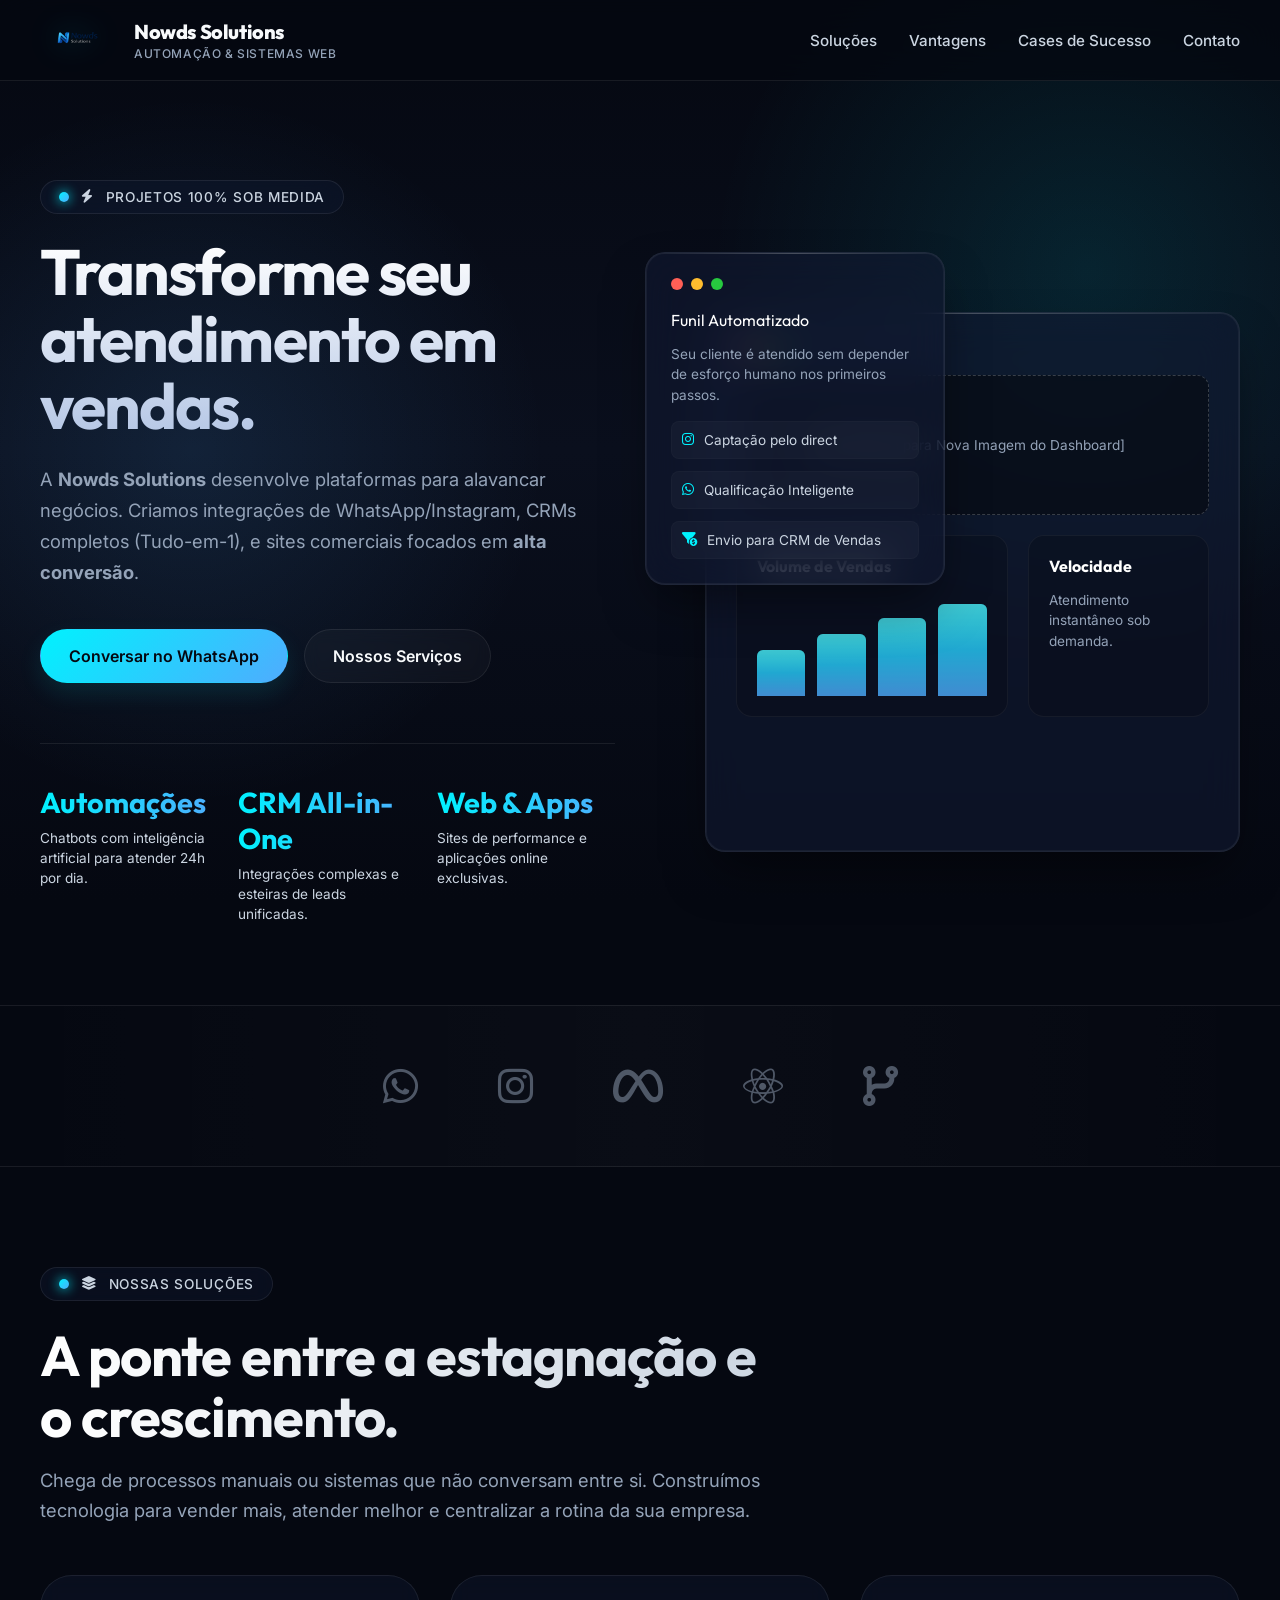
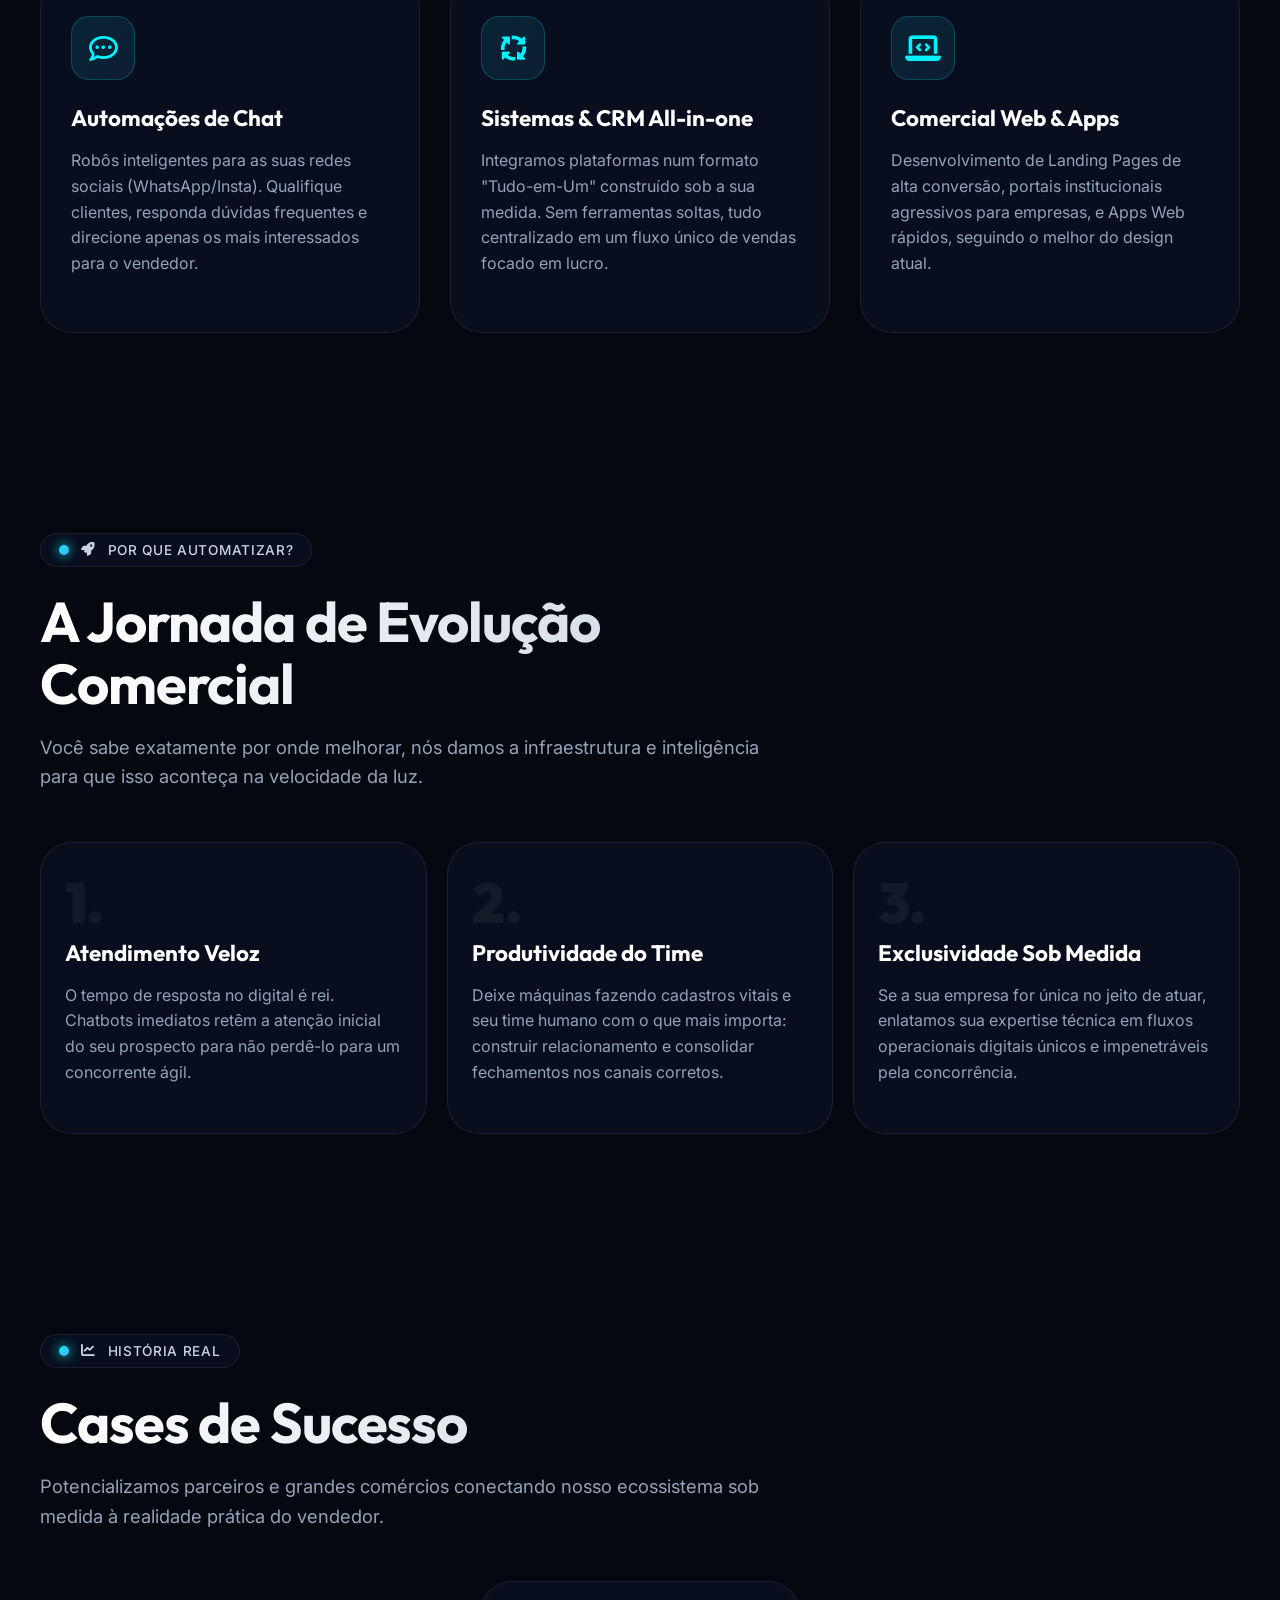
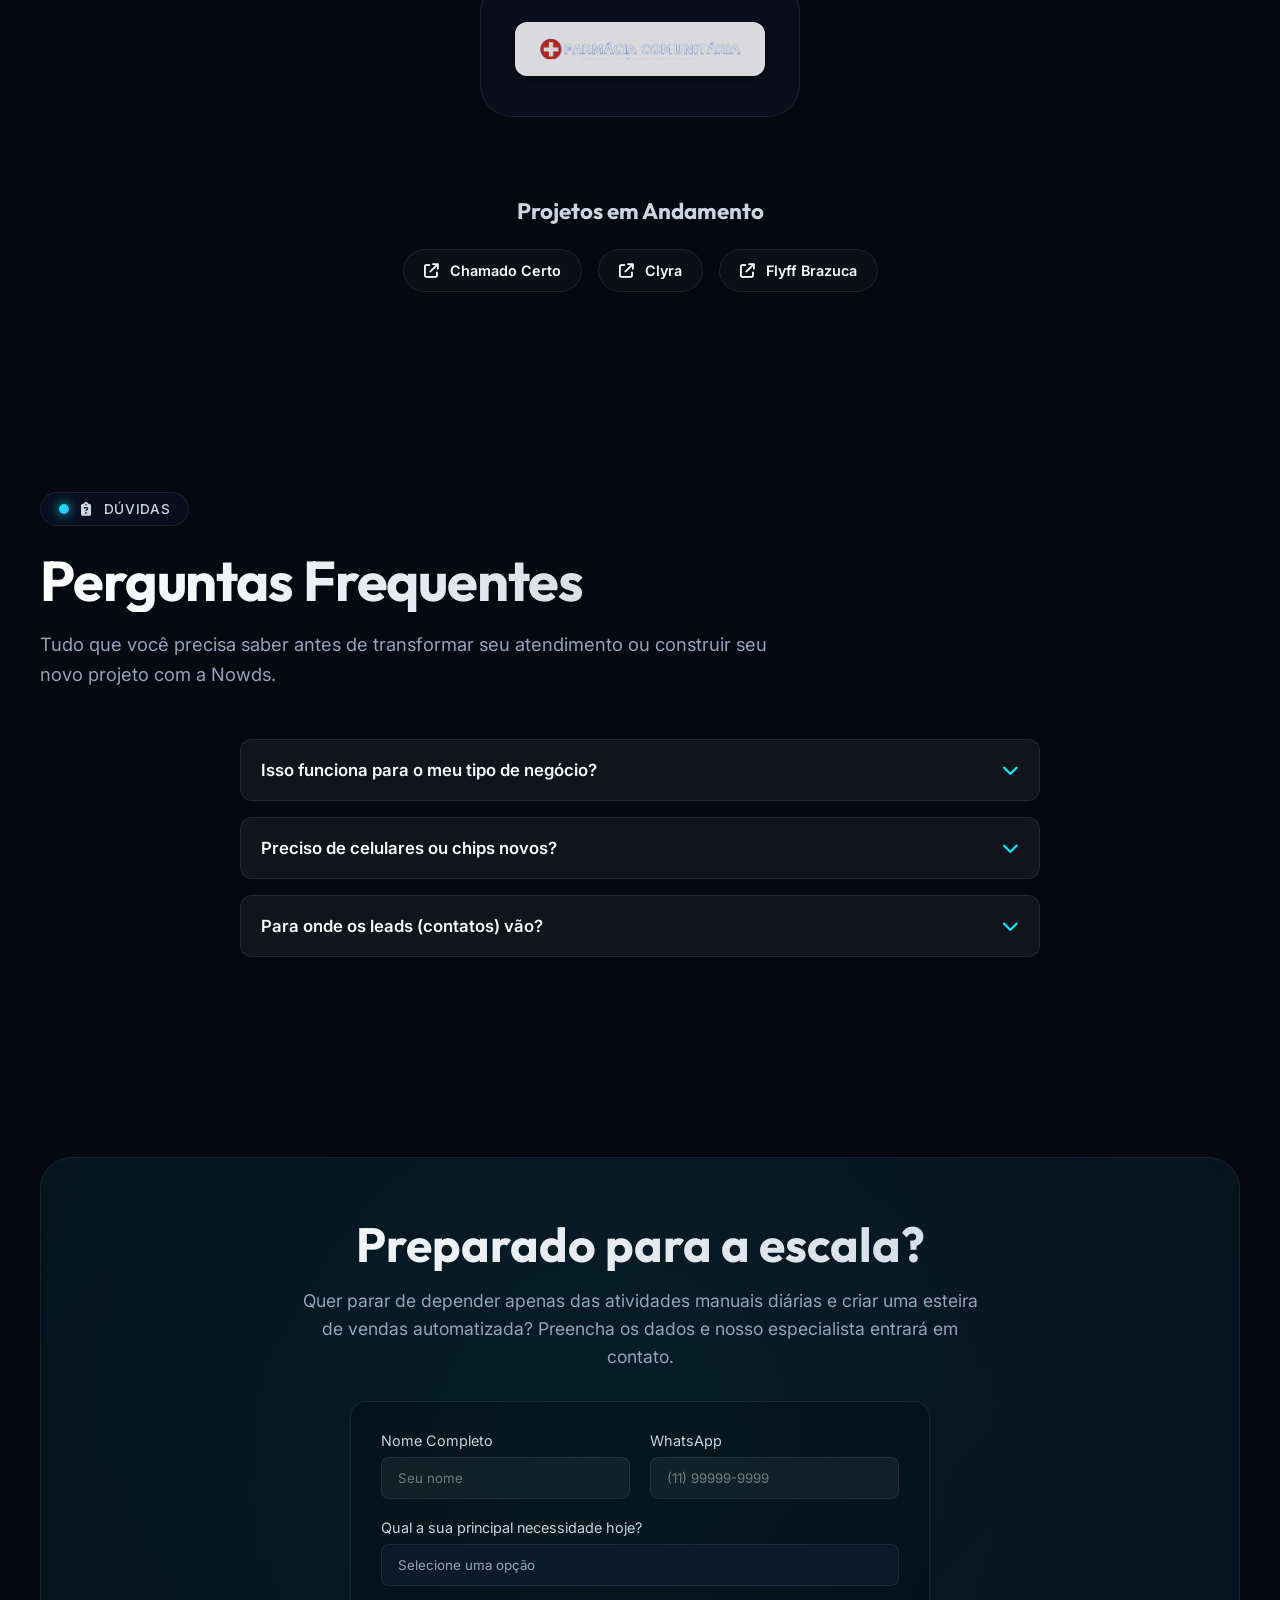
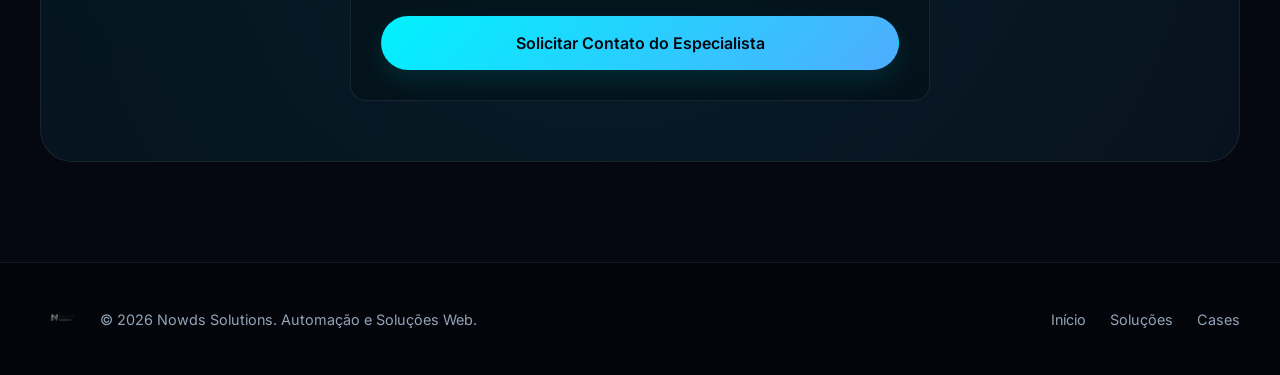
==== commit 07009d10: "Add files via upload" ====
--- a/index.html
+++ b/index.html
@@ -8,11 +8,19 @@
   <meta name="description" content="Nowds Solutions — Automações de WhatsApp e Instagram, integrações de CRM tudo-em-um e desenvolvimento de sites comerciais sob medida." />
   <meta name="keywords" content="Automação WhatsApp, Chatbot Instagram, CRM, Desenvolvimento Web, N8N, Typebot" />
   
+  <!-- SEO / OpenGraph Tags for Social Media -->
+  <meta property="og:title" content="Nowds Solutions | Automações, CRM & Sistemas Web" />
+  <meta property="og:description" content="Transforme seu atendimento em vendas com automações inteligentes de WhatsApp, Instagram e CRMs sob medida." />
+  <meta property="og:image" content="https://nowds.com.br/og-banner.png" />
+  <meta property="og:url" content="https://nowds.com.br" />
+  <meta property="og:type" content="website" />
+  <meta name="twitter:card" content="summary_large_image" />
+  
   <!-- FontAwesome Integrations -->
   <link rel="stylesheet" href="https://cdnjs.cloudflare.com/ajax/libs/font-awesome/6.4.0/css/all.min.css" integrity="sha512-iecdLmaskl7CVkqkXNQ/ZH/XLlvWZOJyj7Yy7tcenmpD1ypASozpmT/E0iPtmFIB46ZmdtAc9eNBvH0H/ZpiBw==" crossorigin="anonymous" referrerpolicy="no-referrer" />
   
   <!-- Main Stylesheet -->
-  <link rel="stylesheet" href="index.css" />
+  <link rel="stylesheet" href="index.css?v=2.3" />
 </head>
 <body>
   <header>
@@ -189,7 +197,7 @@
         </div>
         <div style="display: flex; justify-content: center; gap: 30px; flex-wrap: wrap; margin-top: 40px;">
           <article class="case-card reveal" style="width: 100%; max-width: 320px;">
-            <img src="farmacia-comunitaria-case-logo.png" alt="Farmácia Comunitária - Case Nowds Solutions" style="max-height: 60px; width: auto;" />
+            <img src="farmacia-comunitaria-case-logo.png" alt="Farmácia Comunitária - Case Nowds Solutions" style="max-height: 60px; width: auto; background: #fff; padding: 16px 24px; border-radius: 12px; box-shadow: 0 4px 15px rgba(0,0,0,0.5);" />
           </article>
           <!-- Espaço reservado para novos cases futuramente -->
         </div>
@@ -207,6 +215,48 @@
               <i class="fa-solid fa-arrow-up-right-from-square"></i> Flyff Brazuca
             </a>
           </div>
+        </div>
+      </div>
+    </section>
+
+    <section class="section" id="faq">
+      <div class="container">
+        <div class="section-title reveal">
+          <span class="pill"><i class="fa-solid fa-clipboard-question"></i> Dúvidas</span>
+          <h2>Perguntas Frequentes</h2>
+          <p>Tudo que você precisa saber antes de transformar seu atendimento ou construir seu novo projeto com a Nowds.</p>
+        </div>
+
+        <div style="max-width: 800px; margin: 0 auto; display: flex; flex-direction: column; gap: 16px;">
+          <details class="faq-item reveal">
+            <summary style="padding: 20px; background: rgba(255,255,255,0.05); border: 1px solid var(--card-border); border-radius: 12px; cursor: pointer; font-weight: 600; font-size: 1.05rem; list-style: none; display: flex; justify-content: space-between; align-items: center; color: var(--text-main);">
+              Isso funciona para o meu tipo de negócio?
+              <i class="fa-solid fa-chevron-down" style="color: var(--primary);"></i>
+            </summary>
+            <div style="padding: 20px; margin-top: -8px; background: rgba(0,0,0,0.2); border: 1px solid var(--card-border); border-top: none; border-radius: 0 0 12px 12px; color: var(--text-muted); line-height: 1.6;">
+              Sim! Seja você dono de uma clínica, farmácia, imobiliária ou um infoprodutor digital, nossas automações e CRMs são 100% personalizáveis. Construímos o funil pensando nas necessidades únicas dos seus clientes para gerar mais fechamentos, independente do mercado.
+            </div>
+          </details>
+
+          <details class="faq-item reveal">
+            <summary style="padding: 20px; background: rgba(255,255,255,0.05); border: 1px solid var(--card-border); border-radius: 12px; cursor: pointer; font-weight: 600; font-size: 1.05rem; list-style: none; display: flex; justify-content: space-between; align-items: center; color: var(--text-main);">
+              Preciso de celulares ou chips novos?
+              <i class="fa-solid fa-chevron-down" style="color: var(--primary);"></i>
+            </summary>
+            <div style="padding: 20px; margin-top: -8px; background: rgba(0,0,0,0.2); border: 1px solid var(--card-border); border-top: none; border-radius: 0 0 12px 12px; color: var(--text-muted); line-height: 1.6;">
+              Não obrigatoriamente. Podemos integrar nossas automações ao número de WhatsApp que você já utiliza na sua empresa hoje por meio da API Oficial ou conexões de sessão, centralizando o controle do seu time inteiro num único número.
+            </div>
+          </details>
+
+          <details class="faq-item reveal">
+            <summary style="padding: 20px; background: rgba(255,255,255,0.05); border: 1px solid var(--card-border); border-radius: 12px; cursor: pointer; font-weight: 600; font-size: 1.05rem; list-style: none; display: flex; justify-content: space-between; align-items: center; color: var(--text-main);">
+              Para onde os leads (contatos) vão?
+              <i class="fa-solid fa-chevron-down" style="color: var(--primary);"></i>
+            </summary>
+            <div style="padding: 20px; margin-top: -8px; background: rgba(0,0,0,0.2); border: 1px solid var(--card-border); border-top: none; border-radius: 0 0 12px 12px; color: var(--text-muted); line-height: 1.6;">
+              Eles são capturados pelas Redes Sociais, qualificados pelo nosso Chatbot Inteligente e caem diretamente no seu Sistema CRM integrado (em colunas como "Novos Contatos", "Agendados", "Fechados") para que o seu vendedor assuma apenas as oportunidades reais de dinheiro.
+            </div>
+          </details>
         </div>
       </div>
     </section>
@@ -332,6 +382,24 @@
     document.querySelectorAll('.reveal').forEach((el) => {
         observer.observe(el);
     });
+
+    // Scroll to Top Logic
+    const scrollTopBtn = document.createElement('div');
+    scrollTopBtn.id = 'scroll-to-top';
+    scrollTopBtn.innerHTML = '<i class="fa-solid fa-arrow-up"></i>';
+    document.body.appendChild(scrollTopBtn);
+
+    window.addEventListener('scroll', () => {
+      if (window.scrollY > 500) {
+        scrollTopBtn.classList.add('visible');
+      } else {
+        scrollTopBtn.classList.remove('visible');
+      }
+    });
+
+    scrollTopBtn.addEventListener('click', () => {
+      window.scrollTo({ top: 0, behavior: 'smooth' });
+    });
   </script>
 </body>
 </html>
--- a/index.css
+++ b/index.css
@@ -131,6 +131,7 @@
   letter-spacing: -0.02em;
   background: linear-gradient(to right, #fff, var(--text-dark));
   -webkit-background-clip: text;
+  background-clip: text;
   -webkit-text-fill-color: transparent;
 }
 
@@ -314,6 +315,7 @@
   margin: 0 0 24px;
   background: linear-gradient(180deg, #FFFFFF 0%, #B4C6E5 100%);
   -webkit-background-clip: text;
+  background-clip: text;
   -webkit-text-fill-color: transparent;
 }
 
@@ -346,6 +348,7 @@
   font-size: 1.8rem;
   background: linear-gradient(90deg, var(--primary), var(--secondary));
   -webkit-background-clip: text;
+  background-clip: text;
   -webkit-text-fill-color: transparent;
   margin-bottom: 8px;
 }
@@ -663,6 +666,7 @@
   line-height: 1.1;
   background: linear-gradient(90deg, #fff, var(--text-dark));
   -webkit-background-clip: text;
+  background-clip: text;
   -webkit-text-fill-color: transparent;
 }
 
@@ -804,3 +808,53 @@
     justify-content: center;
   }
 }
+/* Scroll to Top Button */
+#scroll-to-top {
+  position: fixed;
+  bottom: 30px;
+  right: 30px;
+  width: 50px;
+  height: 50px;
+  background: linear-gradient(135deg, var(--primary), var(--secondary));
+  color: var(--bg-deep);
+  border-radius: 50%;
+  display: flex;
+  align-items: center;
+  justify-content: center;
+  cursor: pointer;
+  z-index: 999;
+  opacity: 0;
+  visibility: hidden;
+  transform: translateY(20px);
+  transition: all 0.3s cubic-bezier(0.25, 1, 0.5, 1);
+  box-shadow: 0 10px 20px rgba(0, 242, 254, 0.3);
+}
+
+#scroll-to-top.visible {
+  opacity: 1;
+  visibility: visible;
+  transform: translateY(0);
+}
+
+#scroll-to-top:hover {
+  transform: scale(1.1) translateY(-5px);
+  box-shadow: 0 15px 30px rgba(0, 242, 254, 0.5);
+}
+
+/* FAQ Details Reset */
+details summary::-webkit-details-marker {
+  display: none;
+}
+details summary {
+  outline: none;
+}
+details[open] summary {
+  border-radius: 12px 12px 0 0 !important;
+  border-bottom-color: transparent !important;
+}
+details[open] summary i {
+  transform: rotate(180deg);
+}
+details summary i {
+  transition: transform 0.3s ease;
+}
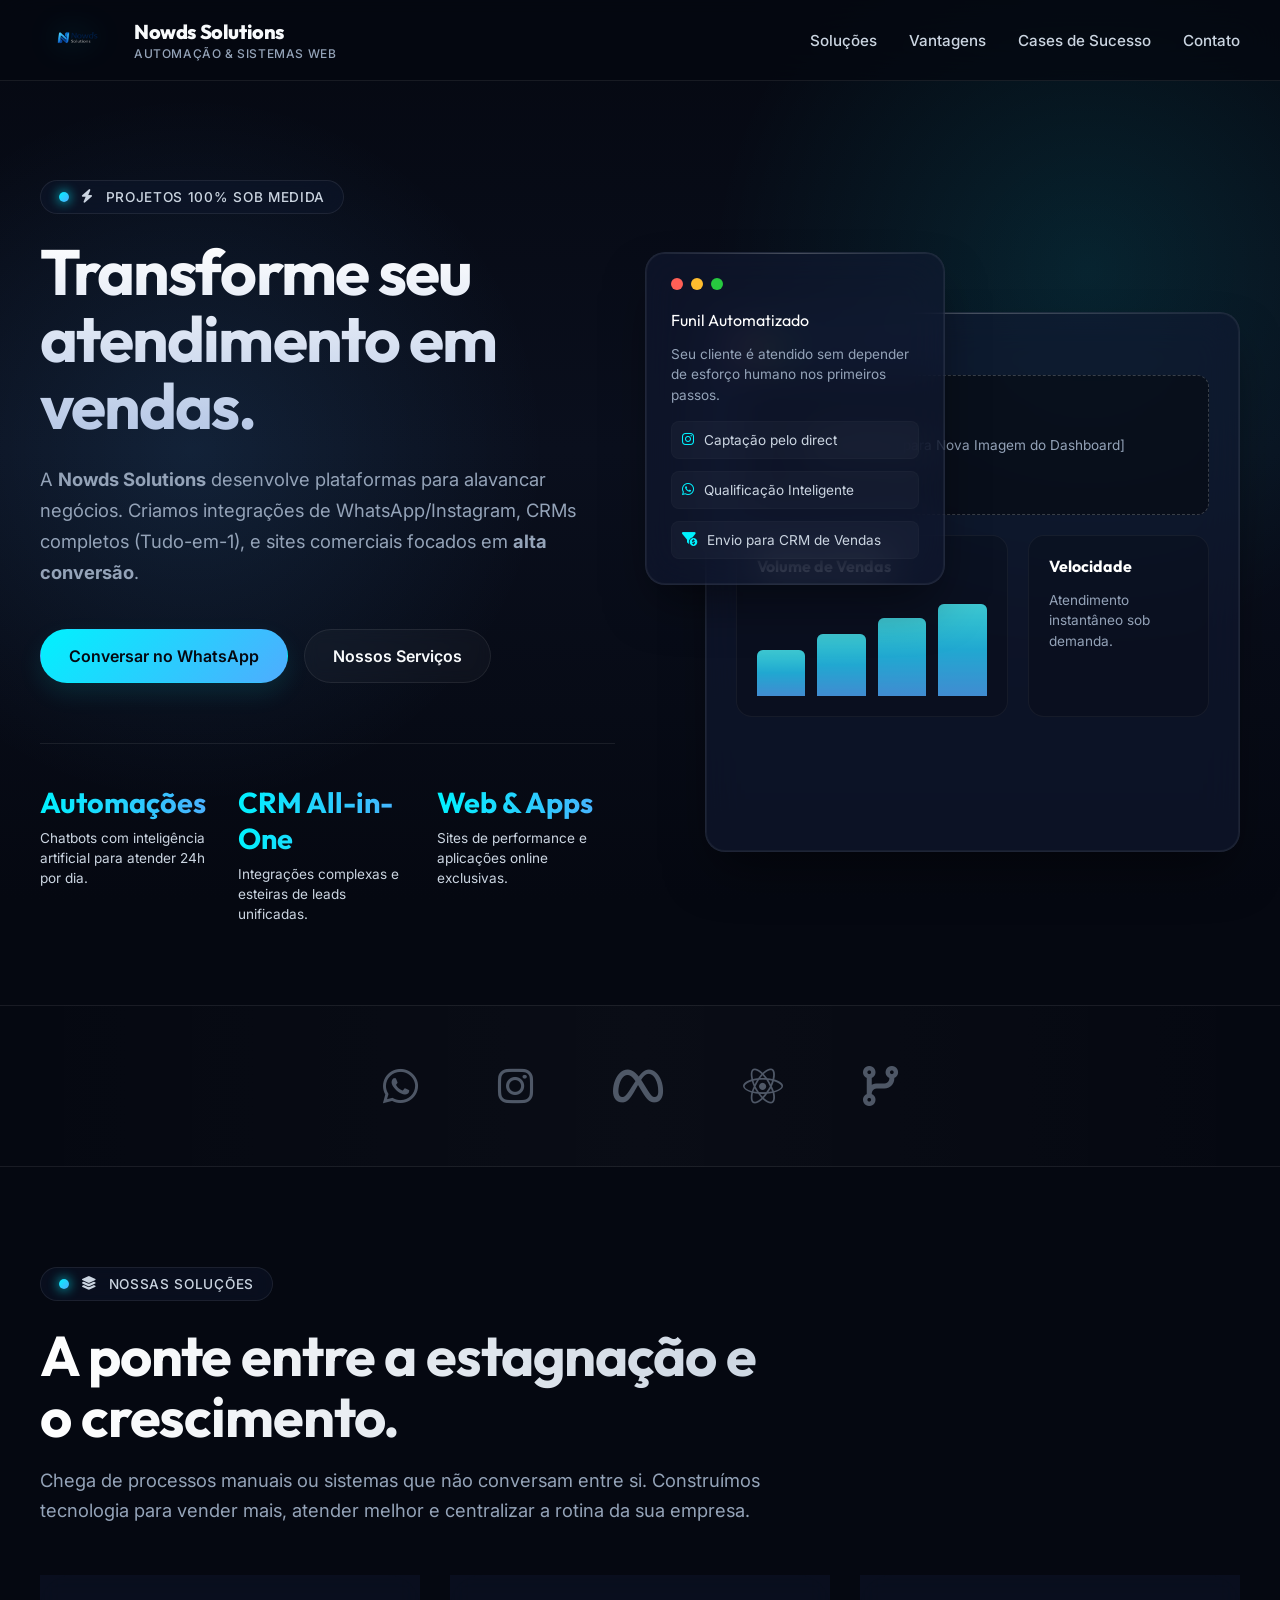
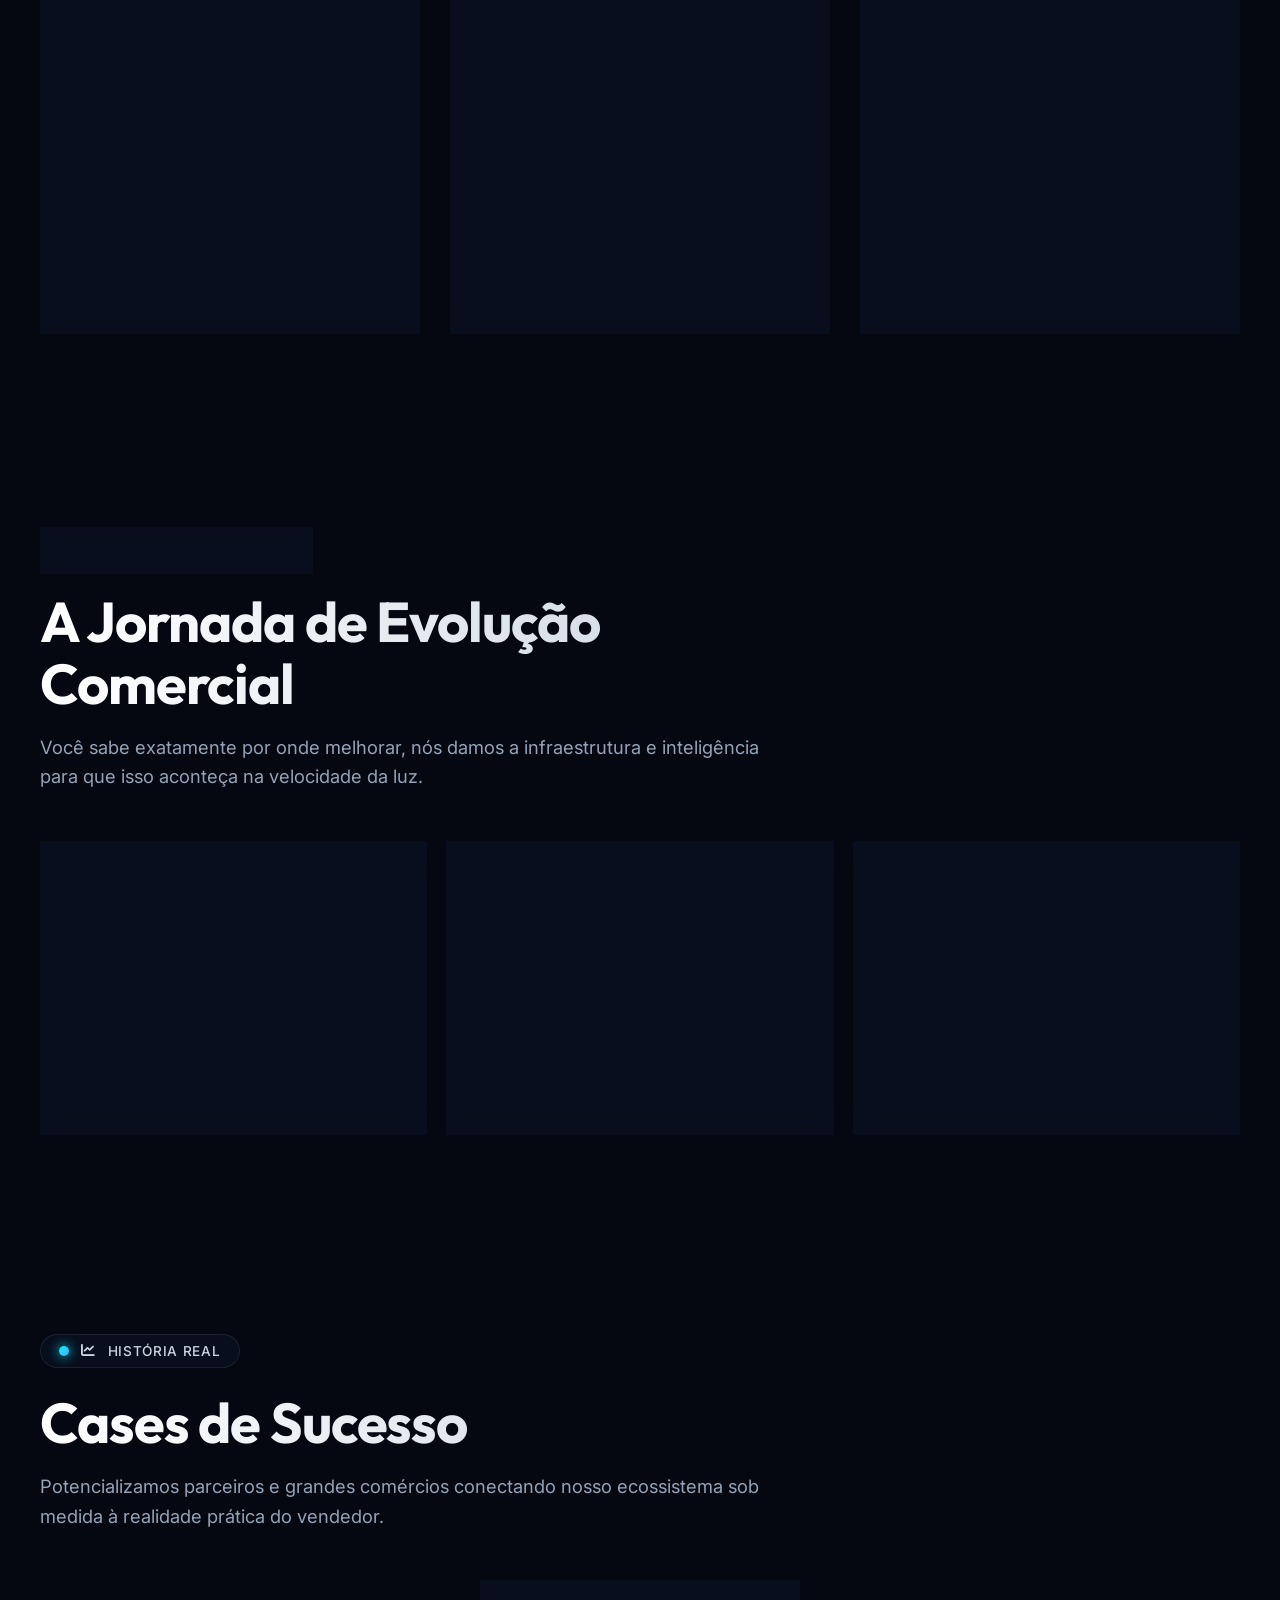
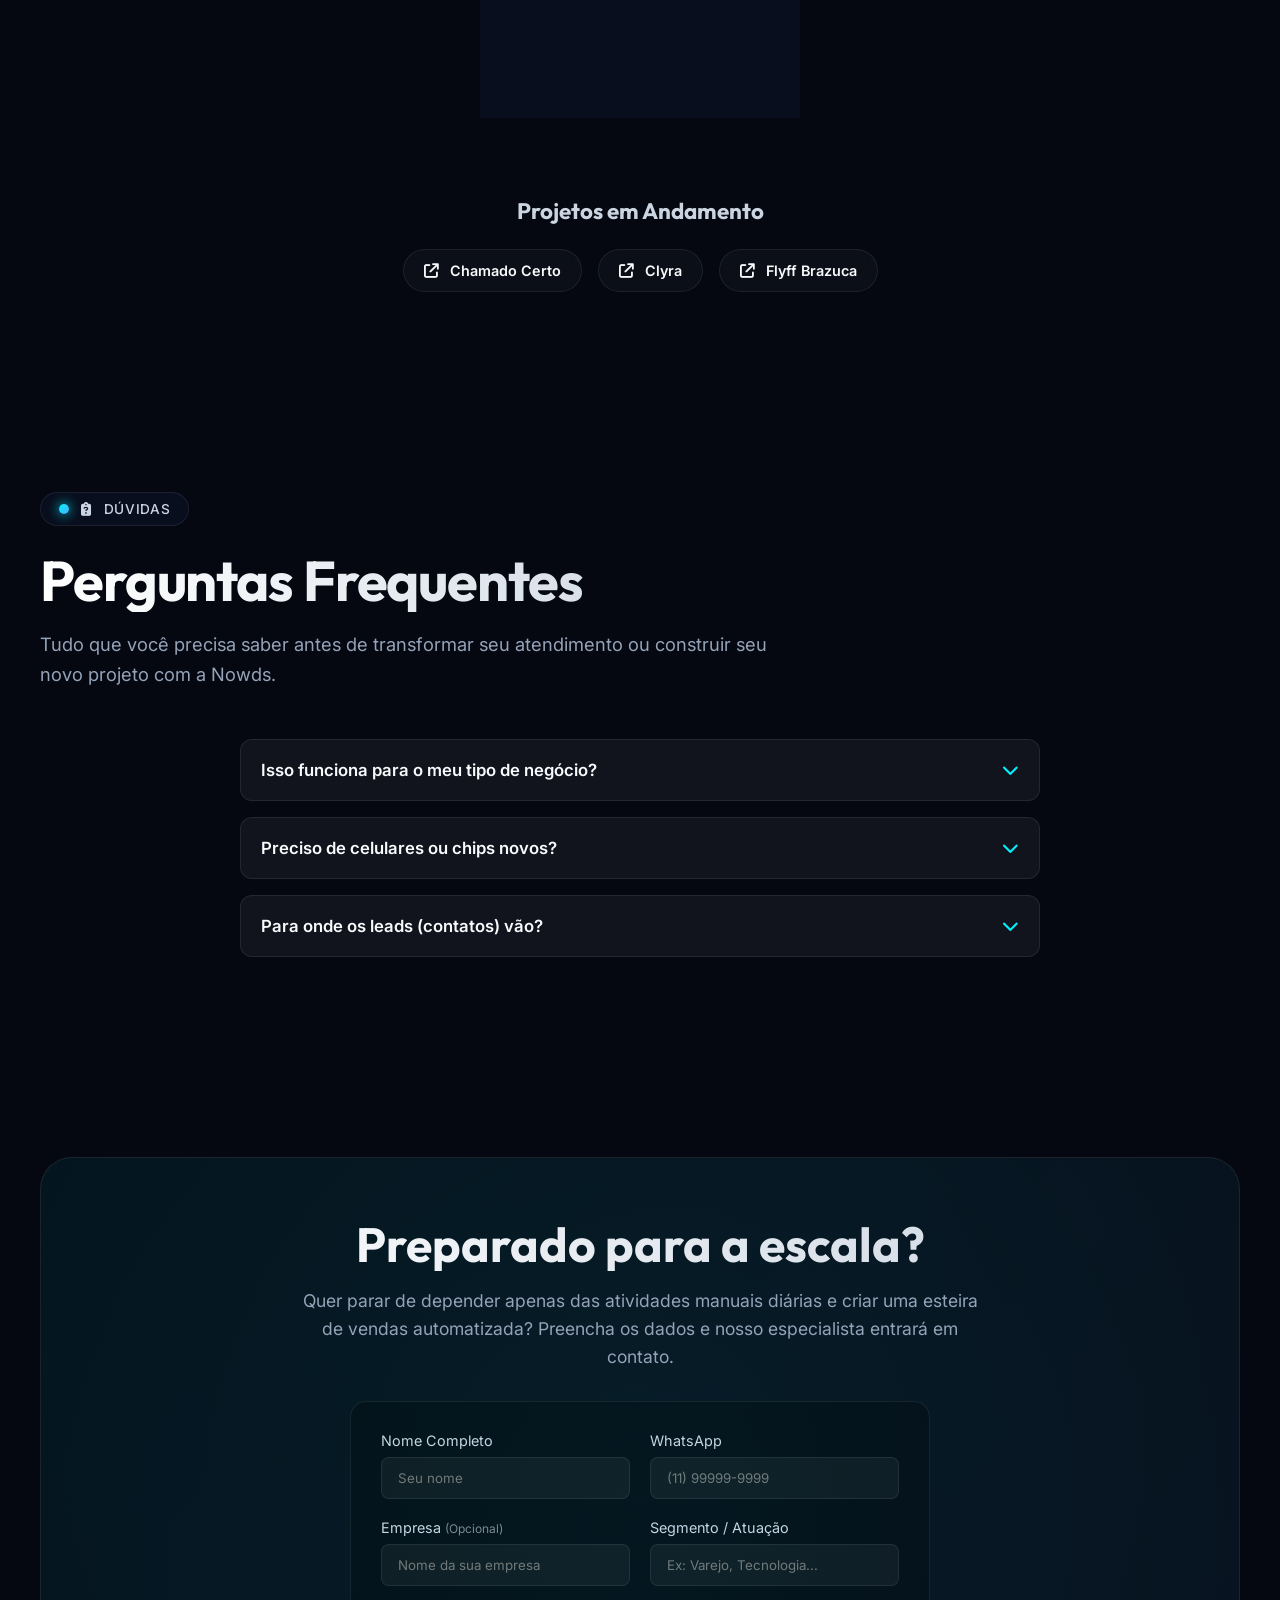
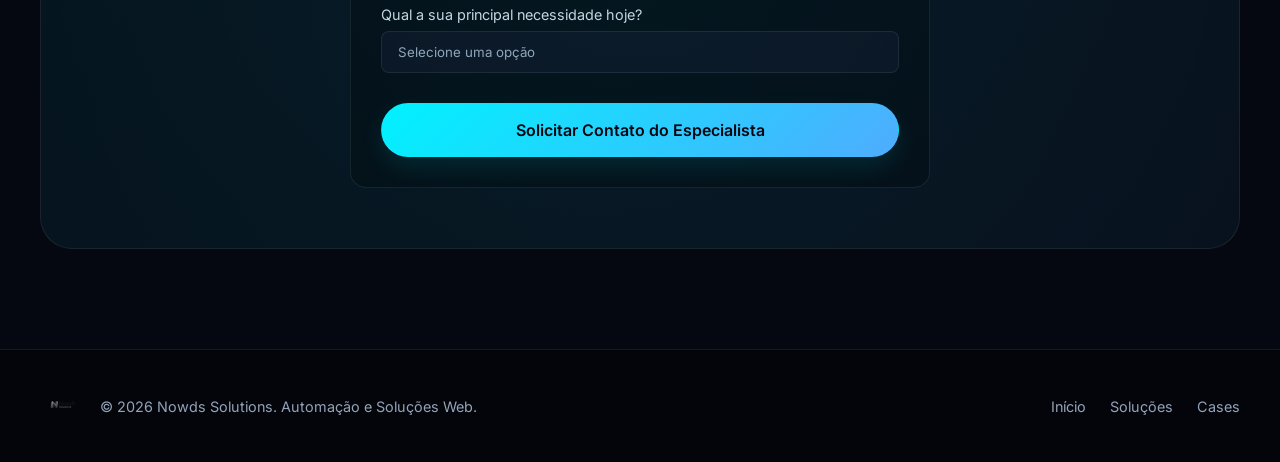
==== commit 0ed49865: "Add files via upload" ====
--- a/index.html
+++ b/index.html
@@ -282,6 +282,17 @@
                 <input type="tel" id="lead_whatsapp" required style="width: 100%; padding: 12px 16px; border-radius: 8px; border: 1px solid var(--card-border); background: rgba(255,255,255,0.05); color: #fff; font-family: 'Inter', sans-serif;" placeholder="(11) 99999-9999" />
               </div>
             </div>
+            
+            <div style="display: flex; gap: 20px; flex-wrap: wrap;">
+              <div style="flex: 1; min-width: 200px;">
+                <label style="display:block; margin-bottom: 8px; color: var(--text-dark); font-size: 0.9rem;">Empresa <small style="opacity: 0.6">(Opcional)</small></label>
+                <input type="text" id="lead_empresa" style="width: 100%; padding: 12px 16px; border-radius: 8px; border: 1px solid var(--card-border); background: rgba(255,255,255,0.05); color: #fff; font-family: 'Inter', sans-serif;" placeholder="Nome da sua empresa" />
+              </div>
+              <div style="flex: 1; min-width: 200px;">
+                <label style="display:block; margin-bottom: 8px; color: var(--text-dark); font-size: 0.9rem;">Segmento / Atuação</label>
+                <input type="text" id="lead_segmento" required style="width: 100%; padding: 12px 16px; border-radius: 8px; border: 1px solid var(--card-border); background: rgba(255,255,255,0.05); color: #fff; font-family: 'Inter', sans-serif;" placeholder="Ex: Varejo, Tecnologia..." />
+              </div>
+            </div>
             <div>
               <label style="display:block; margin-bottom: 8px; color: var(--text-dark); font-size: 0.9rem;">Qual a sua principal necessidade hoje?</label>
               <select id="lead_interesse" required style="width: 100%; padding: 12px 16px; border-radius: 8px; border: 1px solid var(--card-border); background: #0b1120; color: var(--text-muted); font-family: 'Inter', sans-serif; appearance: none;">
@@ -299,6 +310,17 @@
             <div id="form-feedback" style="text-align: center; font-size: 0.9rem; margin-top: 10px; display: none;"></div>
           </form>
 
+          <div id="success-message" style="display: none; text-align: center; padding: 60px 30px; background: rgba(0,0,0,0.3); border: 1px solid var(--card-border); border-radius: 16px; max-width: 600px; margin: 0 auto; animation: fadeInUp 0.6s ease forwards;">
+            <div style="width: 80px; height: 80px; background: var(--primary-dim); color: var(--primary); border-radius: 50%; display: flex; align-items: center; justify-content: center; font-size: 2.5rem; margin: 0 auto 24px; box-shadow: 0 0 30px var(--primary-dim);">
+              <i class="fa-solid fa-check"></i>
+            </div>
+            <h3 style="font-size: 2rem; margin-bottom: 16px; background: linear-gradient(90deg, #fff, var(--text-dark)); -webkit-background-clip: text; background-clip: text; -webkit-text-fill-color: transparent;">Tudo pronto!</h3>
+            <p style="color: var(--text-muted); font-size: 1.1rem; line-height: 1.6; margin-bottom: 30px;">
+              Recebemos suas informações. Em instantes, um de nossos estrategistas entrará em contato com você pelo WhatsApp para conversarmos sobre a escala do seu negócio.
+            </p>
+            <button onclick="window.location.reload()" class="btn btn-secondary" style="font-size: 0.9rem;">Enviar outro formulário</button>
+          </div>
+
         </div>
       </div>
     </section>
@@ -322,34 +344,31 @@
     document.getElementById('n8n-lead-form').addEventListener('submit', async function(e) {
       e.preventDefault();
       
+      const form = this;
       const btn = document.getElementById('btn-submit-lead');
       const feedback = document.getElementById('form-feedback');
       btn.innerText = 'Enviando...';
       btn.disabled = true;
 
-      const payload = {
+      const data = {
         nome: document.getElementById('lead_nome').value,
         whatsapp: document.getElementById('lead_whatsapp').value,
-        interesse: document.getElementById('lead_interesse').value,
-        origem: window.location.href,
-        data: new Date().toISOString()
+        empresa: document.getElementById('lead_empresa').value,
+        segmento: document.getElementById('lead_segmento').value,
+        interesse: document.getElementById('lead_interesse').value
       };
 
       try {
-        // Substitua 'SUA_URL_AQUI' pela URL pública do Webhook no seu N8N
-        const response = await fetch('https://n8n.nowds.com.br/webhook/nowds-site-lead', {
+        const response = await fetch('https://n8n.nowds.com.br/webhook/nowds-solutions', {
           method: 'POST',
-          headers: {
-            'Content-Type': 'application/json'
-          },
-          body: JSON.stringify(payload)
+          headers: { 'Content-Type': 'application/json' },
+          body: JSON.stringify(data)
         });
 
         if (response.ok) {
-          feedback.style.display = 'block';
-          feedback.style.color = '#10b981';
-          feedback.innerText = 'Excelente! Solicitação enviada. Um especialista falará com você em breve.';
-          this.reset();
+          form.style.display = 'none';
+          document.getElementById('success-message').style.display = 'block';
+          window.scrollTo({ top: form.offsetTop - 100, behavior: 'smooth' });
         } else {
           throw new Error('Erro na resposta do N8N');
         }
--- a/index.css
+++ b/index.css
@@ -858,3 +858,15 @@
 details summary i {
   transition: transform 0.3s ease;
 }
+
+/* Animations */
+@keyframes fadeInUp {
+  from {
+    opacity: 0;
+    transform: translateY(30px);
+  }
+  to {
+    opacity: 1;
+    transform: translateY(0);
+  }
+}
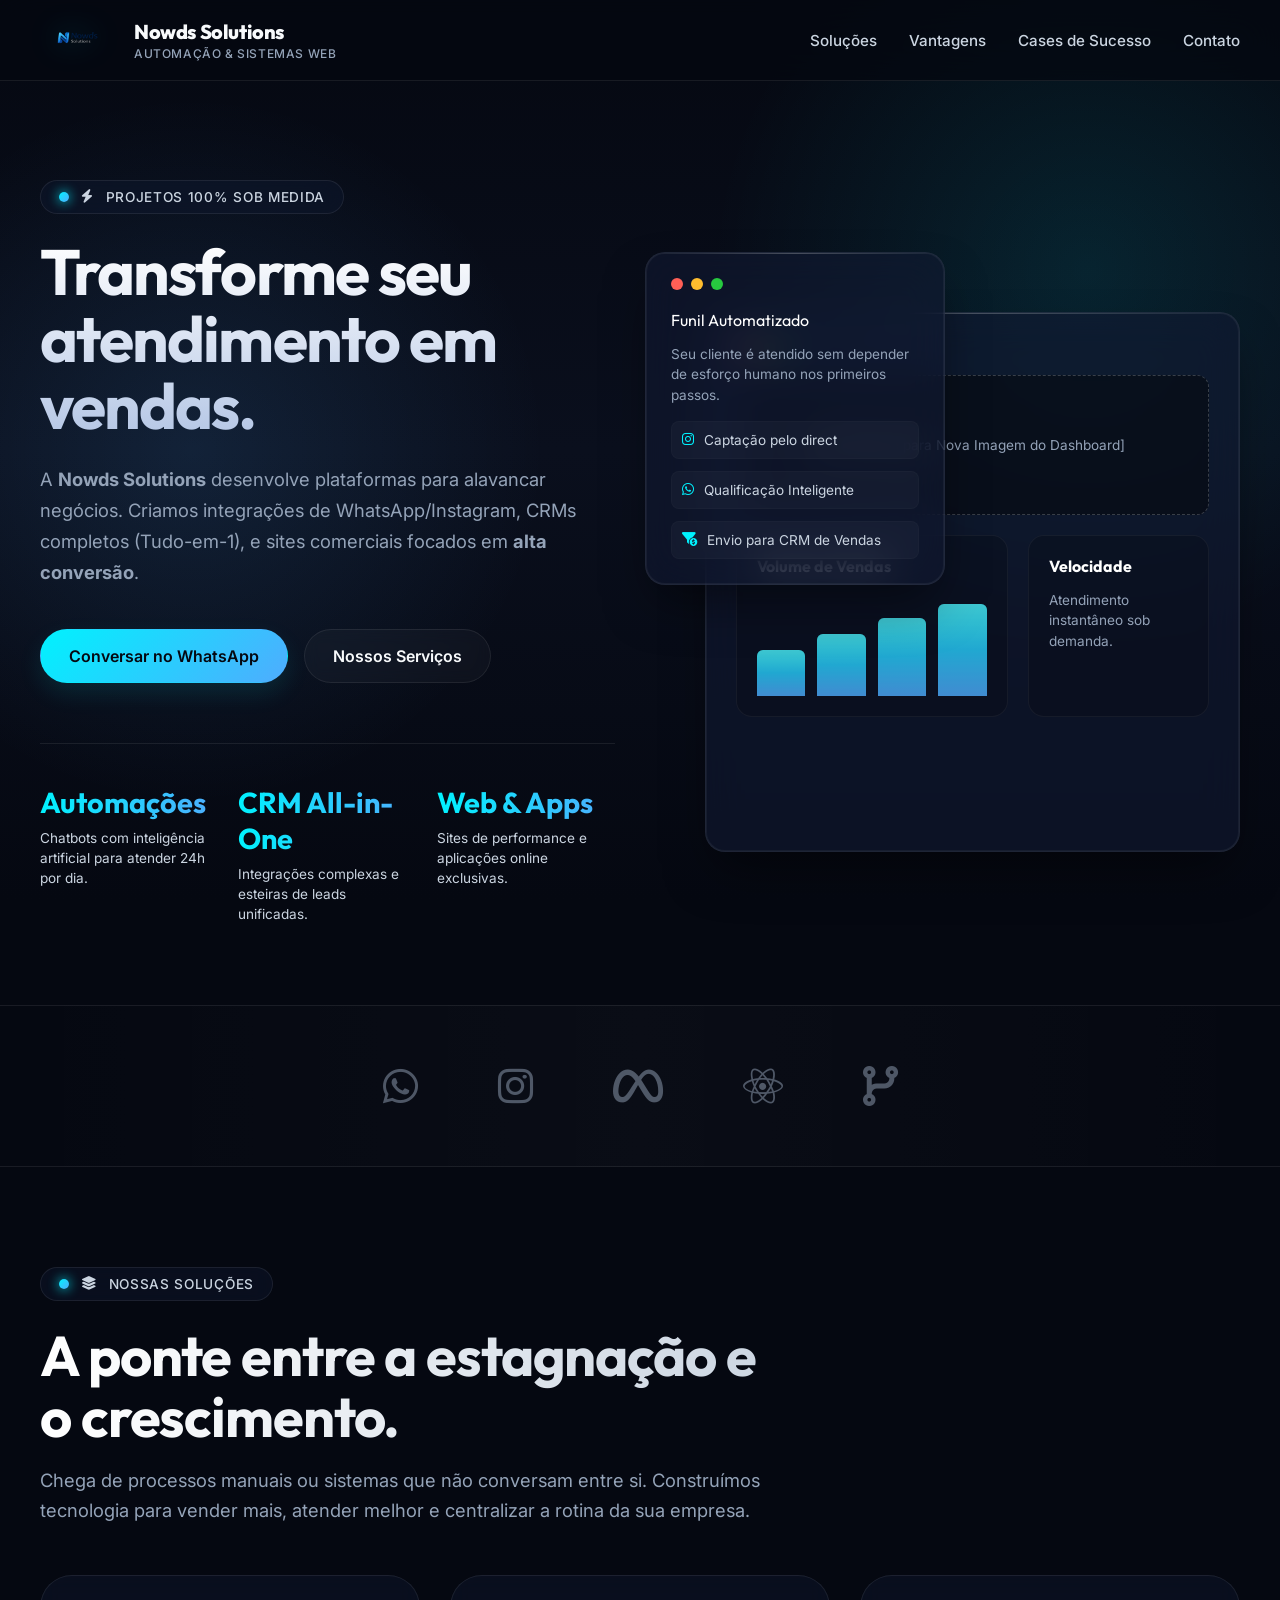
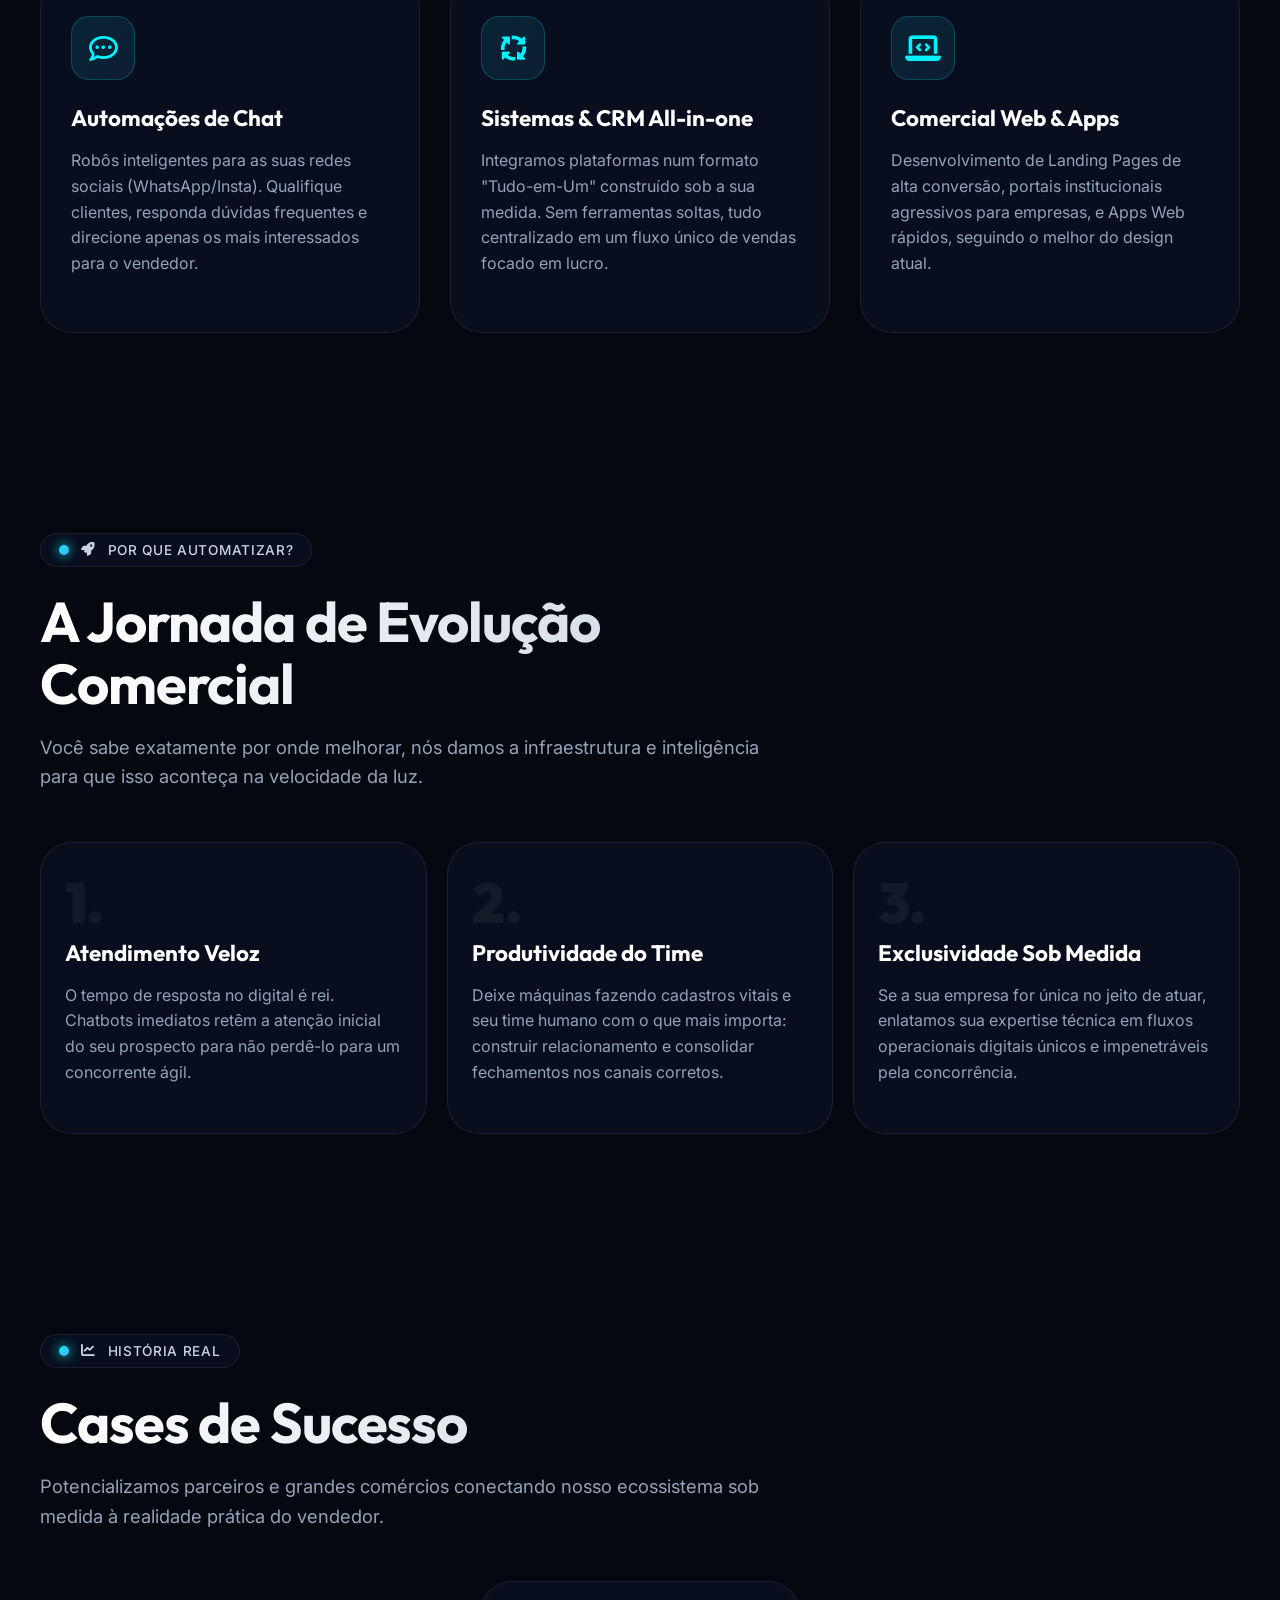
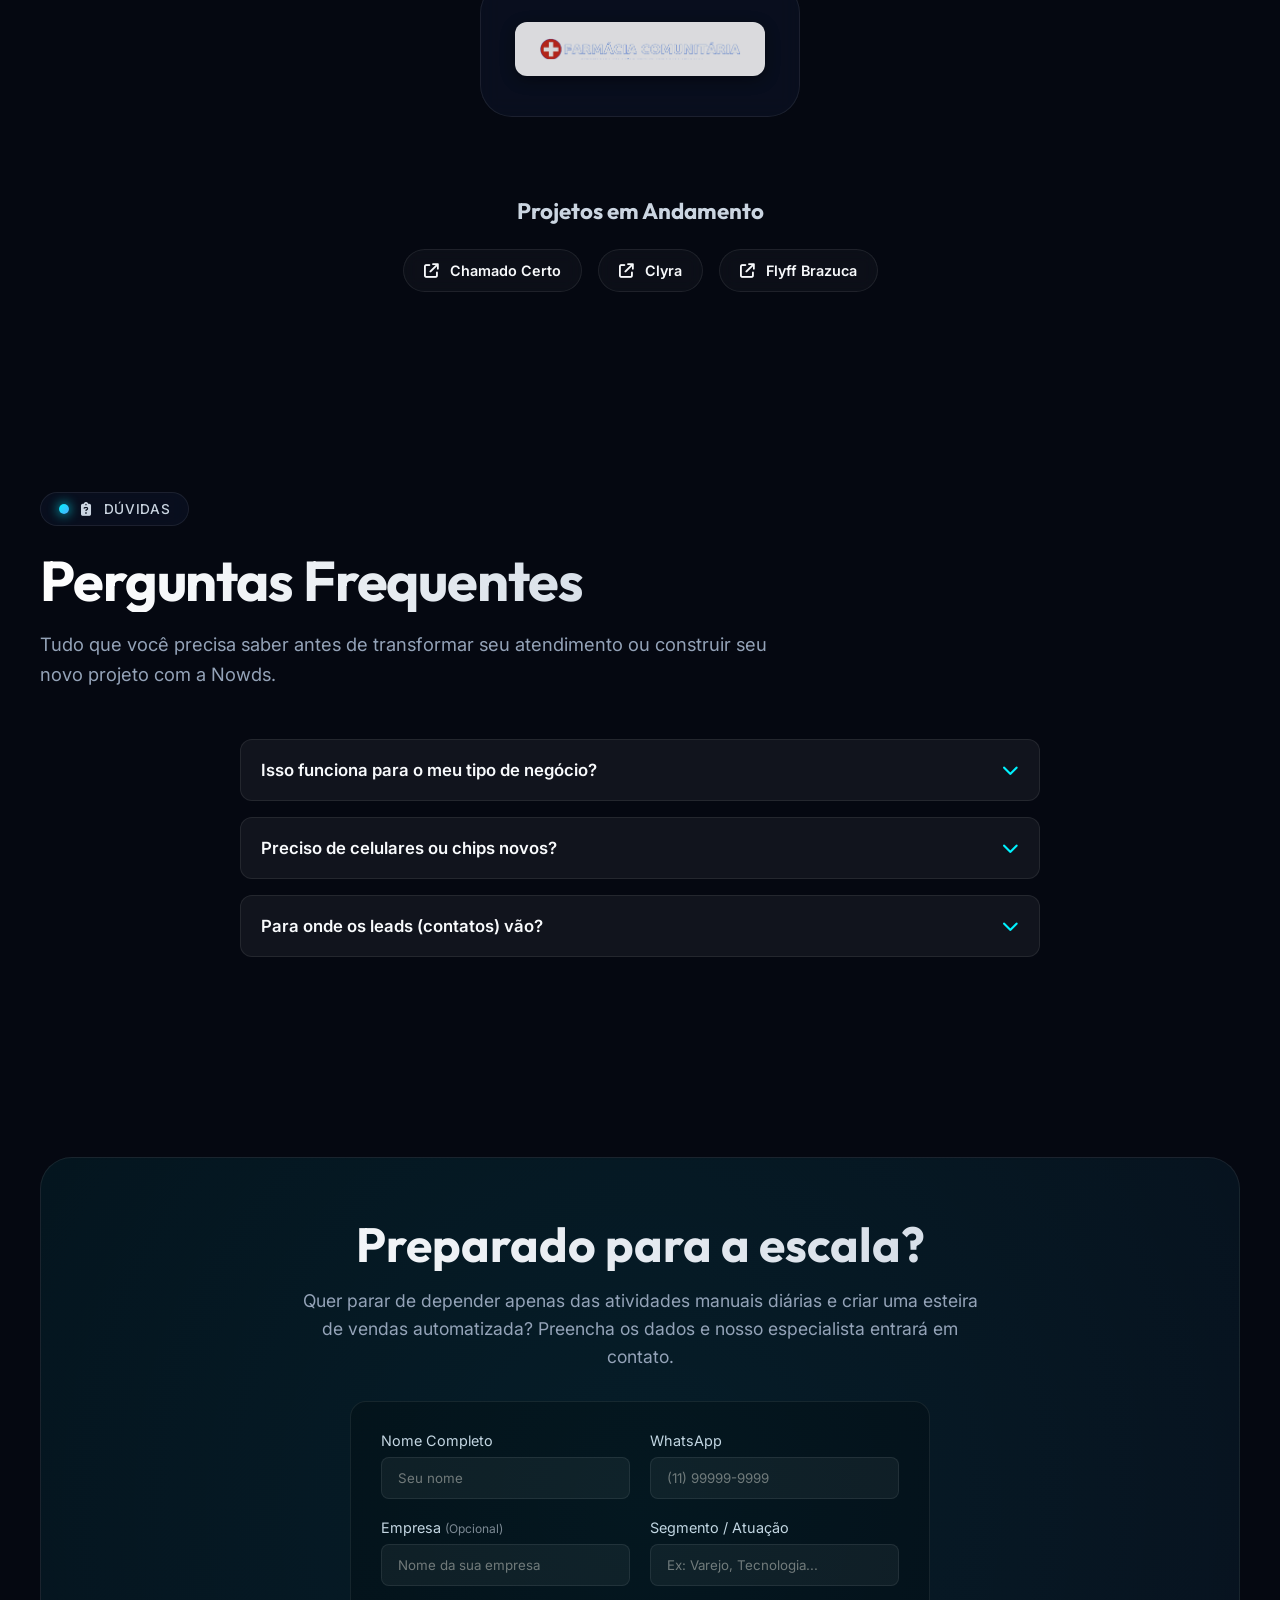
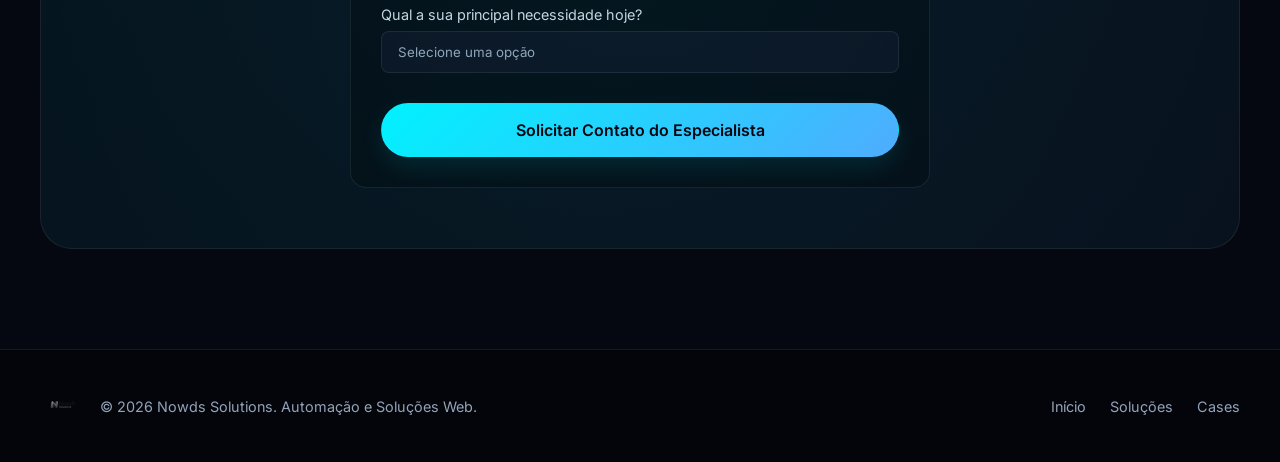
==== commit 19c40bc2: "Add files via upload" ====
--- a/index.html
+++ b/index.html
@@ -366,9 +366,13 @@
         });
 
         if (response.ok) {
+          const successMsg = document.getElementById('success-message');
           form.style.display = 'none';
-          document.getElementById('success-message').style.display = 'block';
-          window.scrollTo({ top: form.offsetTop - 100, behavior: 'smooth' });
+          successMsg.style.display = 'block';
+          
+          // Scroll suave para a mensagem de sucesso
+          const targetY = successMsg.getBoundingClientRect().top + window.pageYOffset - 100;
+          window.scrollTo({ top: targetY, behavior: 'smooth' });
         } else {
           throw new Error('Erro na resposta do N8N');
         }
